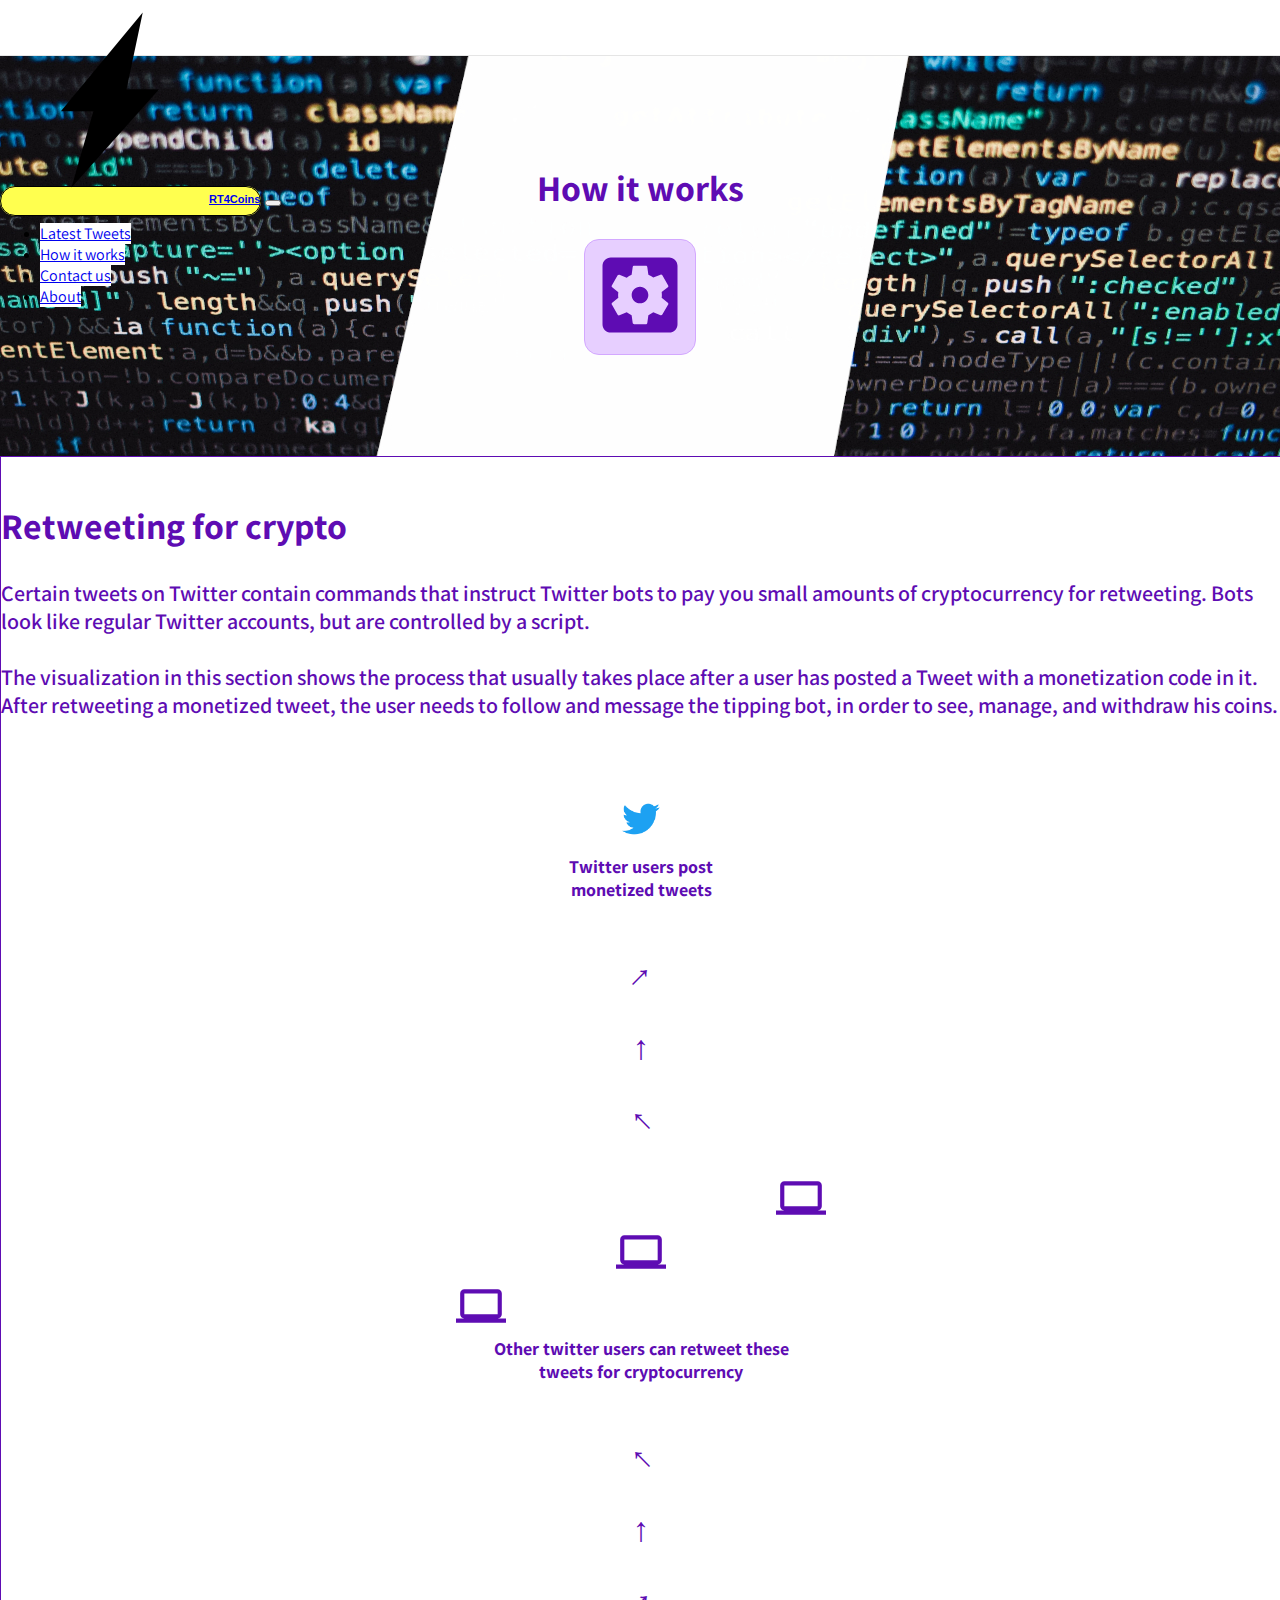
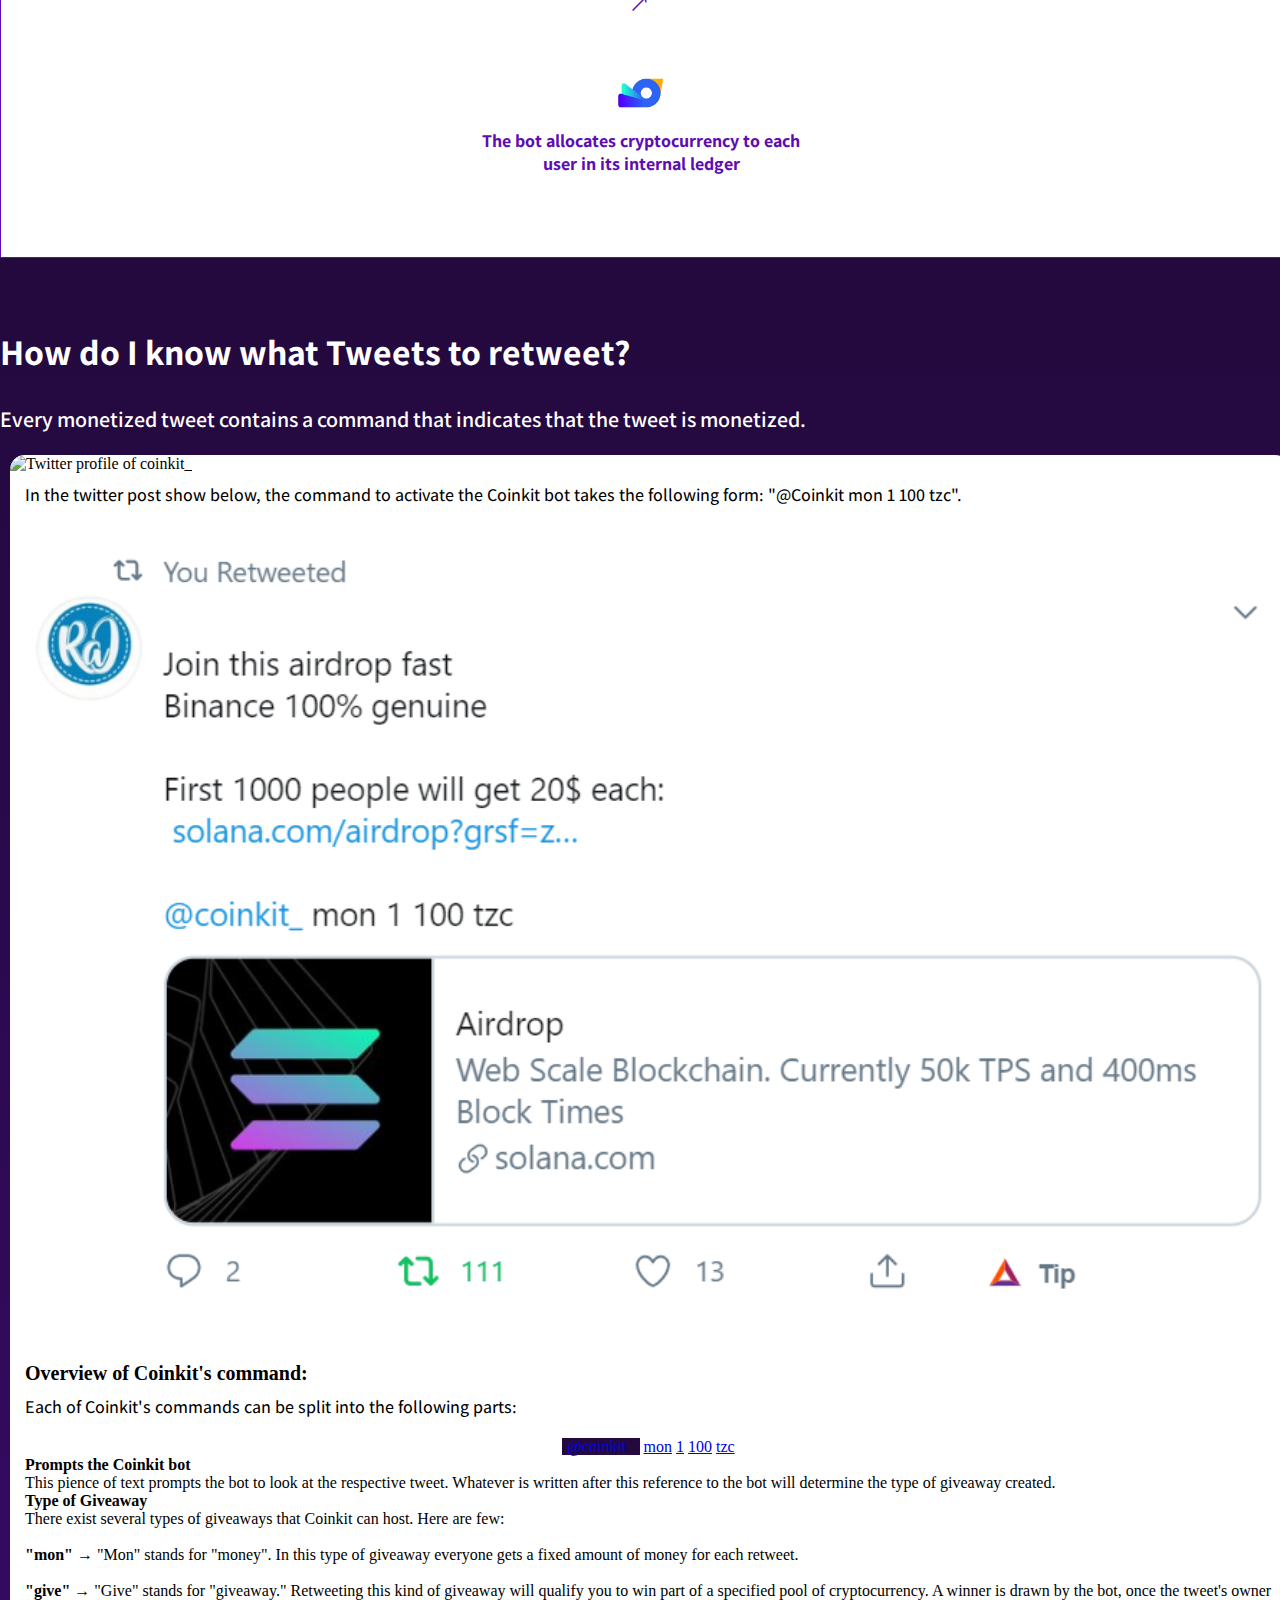
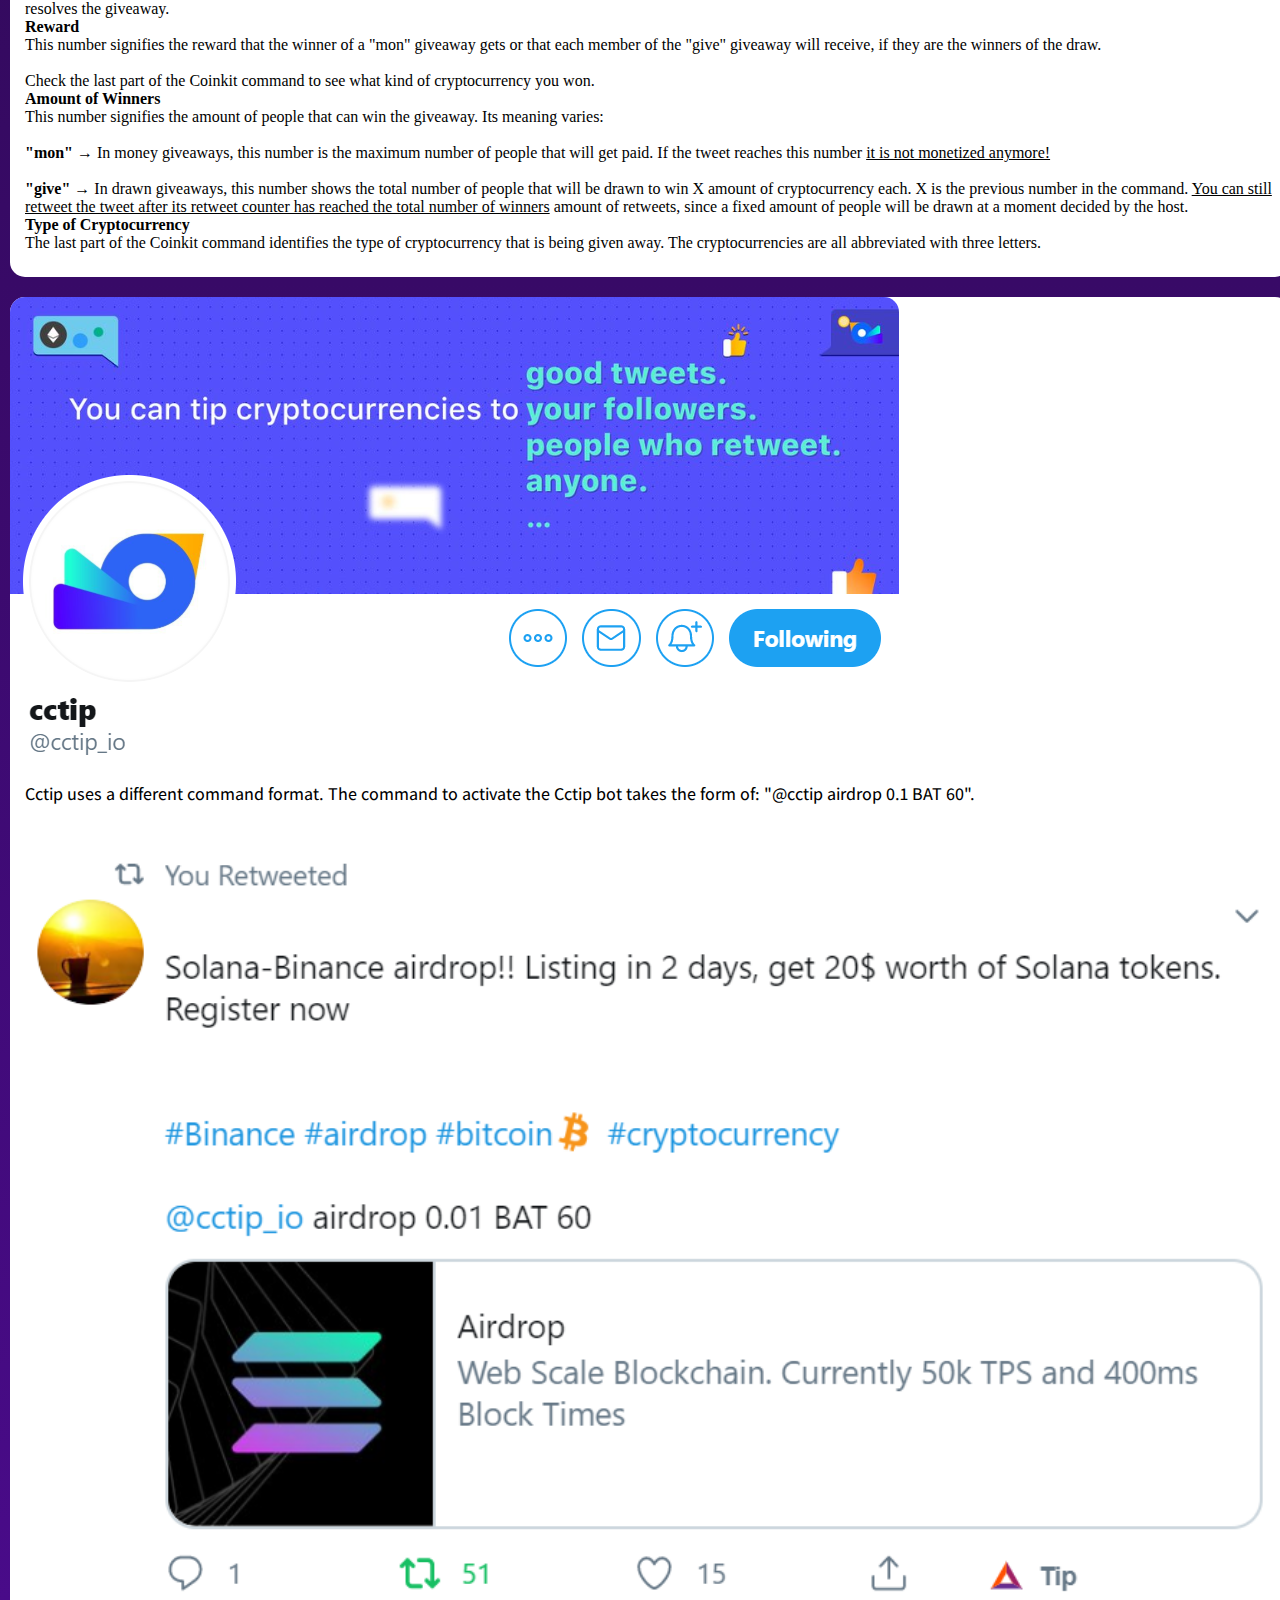
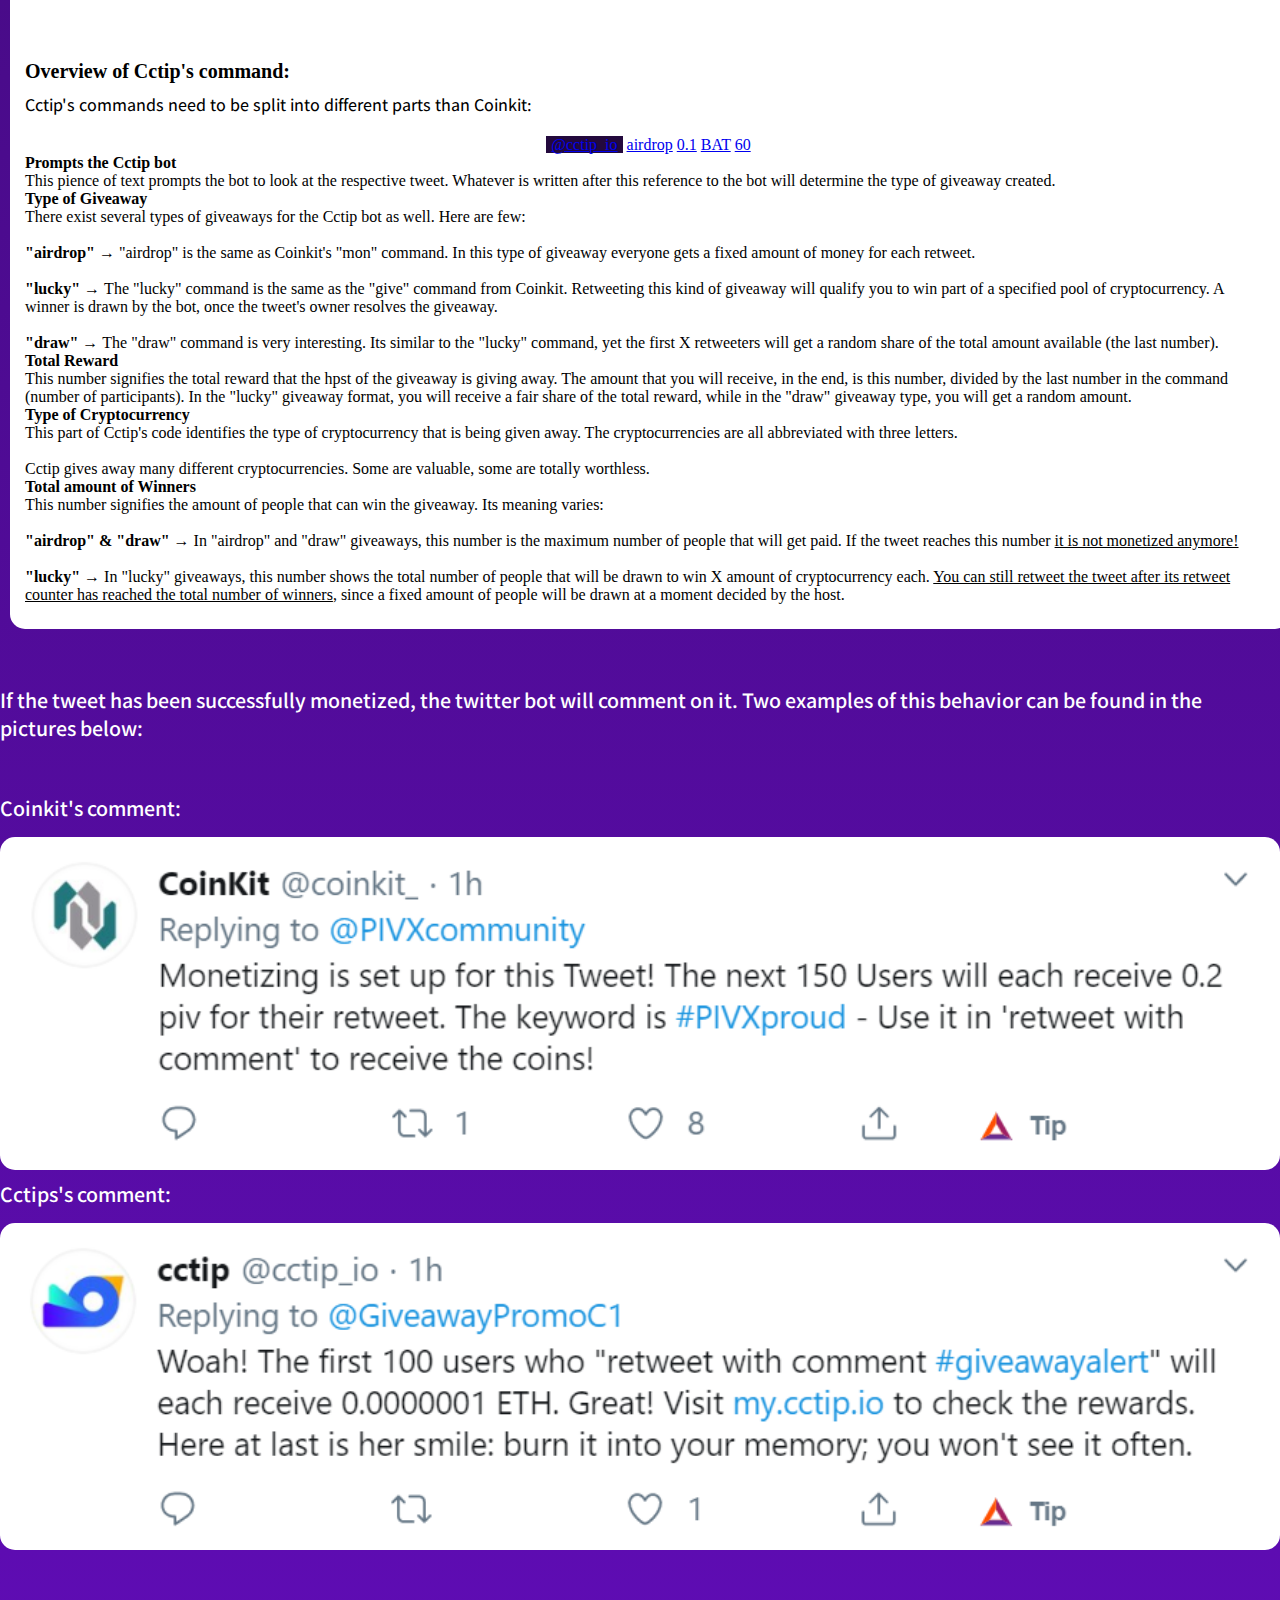
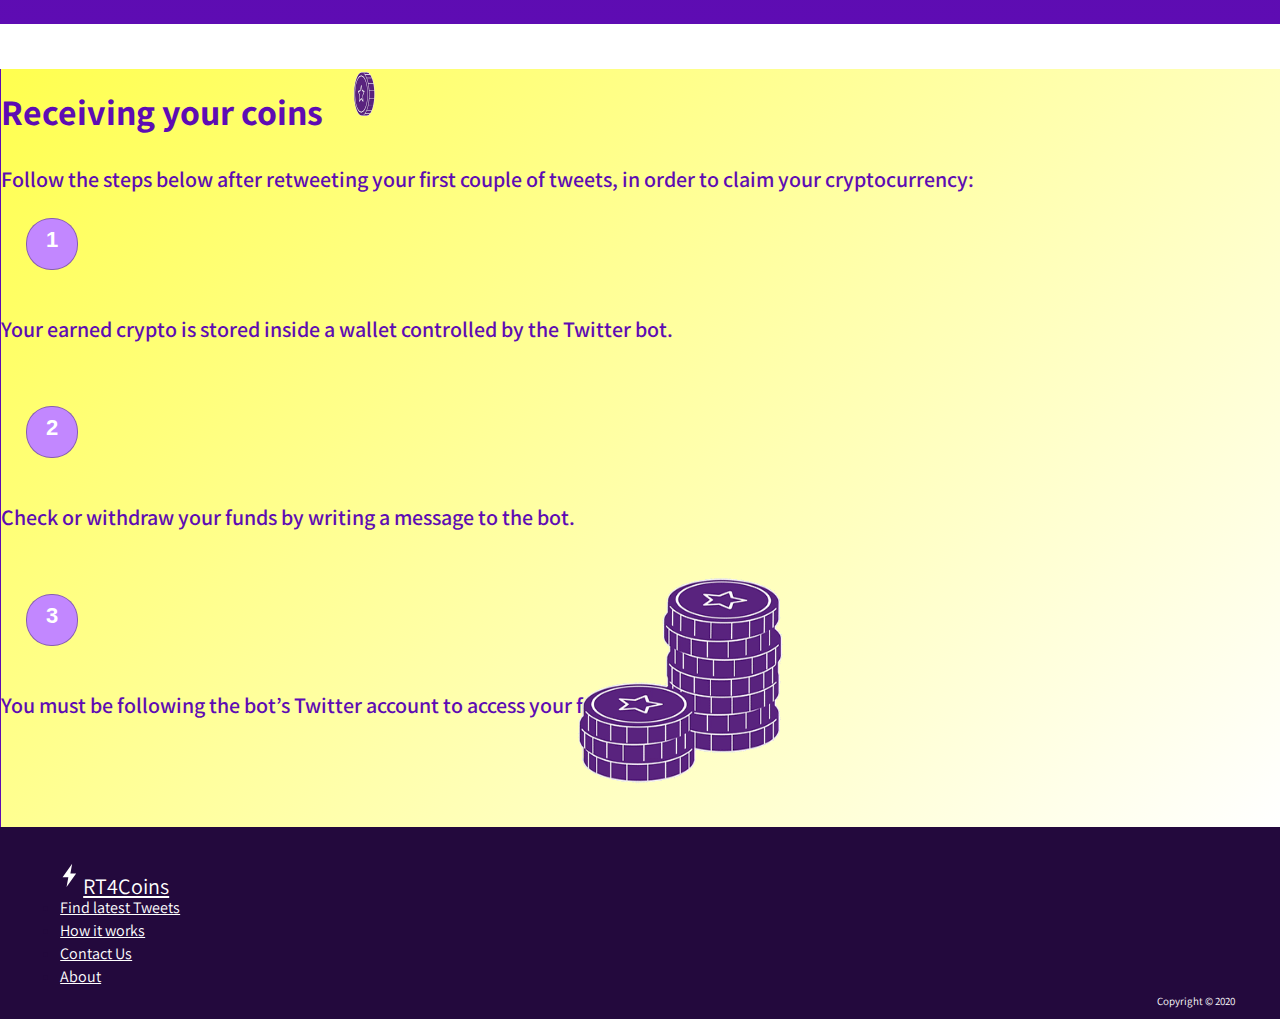
==== How-it-works.html @ 3fbd194a "initial commit" ====
<!doctype html>
<html lang="en">
    <head>

        <meta charset="utf-8">
        <meta name="viewport" content="width=device-width, initial-scale=1, shrink-to-fit=no">

        <!-- Bootstrap CSS -->
        <link rel="stylesheet" href="https://stackpath.bootstrapcdn.com/bootstrap/4.2.1/css/bootstrap.min.css" integrity="sha384-GJzZqFGwb1QTTN6wy59ffF1BuGJpLSa9DkKMp0DgiMDm4iYMj70gZWKYbI706tWS" crossorigin="anonymous">

        <!-- Custom Font called Assistant -->
        <link href="https://fonts.googleapis.com/css2?family=Assistant:wght@400;500;600;700&display=swap" rel="stylesheet">

        <!-- Own CSS sheet -->
        <link rel="stylesheet" type="text/css" href="style.css">
        
        <title>RT4Coins - How it works</title>

    </head>

    <body>
        <!-- Naviagation Bar -->
        <nav class="navbar navbar-expand-sm sticky-top navbar-light">
            <a href="index.html" class="navbar-brand"><img id="navbarImage" src="Images/Lightning bolt.png">RT4Coins</a>
            
            <button class="navbar-toggler" data-toggle="collapse" data-target="#navbarMenu">
                <span class="navbar-toggler-icon"></span>
            </button>
            <div class="collapse navbar-collapse" id="navbarMenu">
                <ul class="navbar-nav ">
                    <li class="nav-item">
                        <a href="index.html#botsJumbotron" class="nav-link">Latest Tweets</a>
                    </li>
                    <li class="nav-item">
                        <a href="How-it-works.html" class="nav-link">How it works</a>
                    </li>
                    <li class="nav-item">
                        <a href="Contact-us.html" class="nav-link">Contact us</a>
                    </li>
                    <li class="nav-item">
                        <a href="About.html" class="nav-link">About</a>
                    </li>
                </ul>
            </div>
        </nav>

        <!-- Intro Div with Free Crypto Graphic -->
        <div class="RT4-page">
            <div id="RT4-how-intro" class="container">
                
                <div class="row justify-content-center RT4-row">
                    <div id="blankDiv" class="col-12 RT4-intro-col">
                        &nbsp;
                    </div>
                    
                    <div id="pageTitleDiv" class="col-12 RT4-intro-col">
                        <h2 id="homepageTitle" class="RT4-headings">How it works</h1>

                    </div>

                    <!-- Gear Graphic -->

                    <div id="gearCol" class="col-sm-4 col-md-4 col-lg-4 col-xl-4 RT4-intro-col">
                        <div id="gearDiv" class="cryptoDisplay1">
                            <svg xmlns="http://www.w3.org/2000/svg" id="gearSVG" height="24" viewBox="0 0 24 24" width="24"><path d="M0 0h24v24H0z" fill="none"/><path d="M12 10c-1.1 0-2 .9-2 2s.9 2 2 2 2-.9 2-2-.9-2-2-2zm7-7H5c-1.11 0-2 .9-2 2v14c0 1.1.89 2 2 2h14c1.11 0 2-.9 2-2V5c0-1.1-.89-2-2-2zm-1.75 9c0 .23-.02.46-.05.68l1.48 1.16c.13.11.17.3.08.45l-1.4 2.42c-.09.15-.27.21-.43.15l-1.74-.7c-.36.28-.76.51-1.18.69l-.26 1.85c-.03.17-.18.3-.35.3h-2.8c-.17 0-.32-.13-.35-.29l-.26-1.85c-.43-.18-.82-.41-1.18-.69l-1.74.7c-.16.06-.34 0-.43-.15l-1.4-2.42c-.09-.15-.05-.34.08-.45l1.48-1.16c-.03-.23-.05-.46-.05-.69 0-.23.02-.46.05-.68l-1.48-1.16c-.13-.11-.17-.3-.08-.45l1.4-2.42c.09-.15.27-.21.43-.15l1.74.7c.36-.28.76-.51 1.18-.69l.26-1.85c.03-.17.18-.3.35-.3h2.8c.17 0 .32.13.35.29l.26 1.85c.43.18.82.41 1.18.69l1.74-.7c.16-.06.34 0 .43.15l1.4 2.42c.09.15.05.34-.08.45l-1.48 1.16c.03.23.05.46.05.69z"/></svg>
                        </div>
                    </div>                   
                </div>
            </div>

            <!-- Start of How it Works section -->
            <div id="RT4-HowDiagram" class="container-fluid">
                <div class="row justify-content-center">
                    <div class="col-12 col-sm-10 col-lg-5 howVisualizationCol">
                        <div class="row justify-content-center">
                            <div class=" col-12 col-sm-12 col-md-12 col-lg-12 textHeaderSpacing">
                                <h2 class="RT4-headings RT4-sectionHeadings" >Retweeting for crypto</h2>
                                <p class="RT4-paragraphs">Certain tweets on Twitter contain commands that instruct Twitter bots to pay you small amounts of cryptocurrency for retweeting. Bots look like regular Twitter accounts, but are controlled by a script.<br><br>The visualization in this section shows the process that usually takes place after a user has posted a Tweet with a monetization code in it. After retweeting a monetized tweet, the user needs to follow and message the tipping bot, in order to see, manage, and withdraw his coins. </p>
                            </div>
                        </div>
                    </div>

                    <div class="col-12 col-sm-10 col-lg-5 howVisualizationCol">
                        <div class="row justify-content-center">
                            <div id="blankFullCol" class="col-12">
                                &nbsp;
                            </div>
                        </div>
        
                        <!-- Twitter icon & Text -->
                        <div class="row justify-content-center">
                            <div class="col-3 col-sm-2 botCardActionDivs">
                                <img src="Images/Twitter-Logos/Twitter Logos/Twitter Logos/Twitter_Logo_Blue/Twitter_Logo_Blue.png" alt="twitter icon" class="howVisualizationImages">
                            </div>
                        </div>
        
                        <div class="row justify-content-center">
                            <div class="col-12 botCardActionDivs">
                                <p class="RT4-paragraphs botCardText howVisualizationText">Twitter users post<br>monetized tweets</p>
                            </div>
                        </div>
        
                        <div class="row justify-content-center">
                            <div id="blankHalfCol" class="col-12">
                                &nbsp;
                            </div>
                        </div>
        
                        <!-- Arrows #1 -->
                        <div class="row justify-content-center">
                            <div class="col-1 col-sm-2 col-md-1 botCardActionDivs removable">
                                <p id="howArrowUpLeft" class="howVisualizationArrows">&#8593;</p>
                            </div>
                            <div class="col-1 col-sm-2 col-md-1 botCardActionDivs">
                                <p class="howVisualizationArrows">&#8593;</p>
                            </div>
                            <div class="col-1 col-sm-2 col-md-1 botCardActionDivs removable">
                                <p id="howArrowUpRight" class="howVisualizationArrows">&#8593;</p>
                            </div>
                        </div>
        
                        
                        
                        <!-- Laptops & Text -->
                        <div class="row justify-content-center">
                            <div class="col-2 col-sm-3 col-md-2  botCardActionDivs removable">
                                <svg xmlns="http://www.w3.org/2000/svg" id="rightLaptop" class="howLaptops" height="24" viewBox="0 0 24 24" width="24"><path d="M0 0h24v24H0z" fill="none"/><path d="M20 18c1.1 0 1.99-.9 1.99-2L22 6c0-1.1-.9-2-2-2H4c-1.1 0-2 .9-2 2v10c0 1.1.9 2 2 2H0v2h24v-2h-4zM4 6h16v10H4V6z"/></svg>
                            </div>
                            <div class="col-2 col-sm-3 col-md-2  botCardActionDivs">
                                <svg xmlns="http://www.w3.org/2000/svg" class="howLaptops" height="24" viewBox="0 0 24 24" width="24"><path d="M0 0h24v24H0z" fill="none"/><path d="M20 18c1.1 0 1.99-.9 1.99-2L22 6c0-1.1-.9-2-2-2H4c-1.1 0-2 .9-2 2v10c0 1.1.9 2 2 2H0v2h24v-2h-4zM4 6h16v10H4V6z"/></svg>
                            </div>
                            <div class="col-2 col-sm-3 col-md-2  botCardActionDivs removable">
                                <svg xmlns="http://www.w3.org/2000/svg" id="leftLaptop" class="howLaptops" height="24" viewBox="0 0 24 24" width="24"><path d="M0 0h24v24H0z" fill="none"/><path d="M20 18c1.1 0 1.99-.9 1.99-2L22 6c0-1.1-.9-2-2-2H4c-1.1 0-2 .9-2 2v10c0 1.1.9 2 2 2H0v2h24v-2h-4zM4 6h16v10H4V6z"/></svg>
                            </div>
                        </div>
        
                        <div class="row justify-content-center">
                            <div class="col-12 botCardActionDivs">
                                <p class="RT4-paragraphs botCardText howVisualizationText">Other twitter users can retweet these<br>tweets for cryptocurrency</p>
                            </div>
                        </div>
        
                        <div class="row justify-content-center">
                            <div id="blankHalfCol" class="col-12">
                                &nbsp;
                            </div>
                        </div>
        
                        <!-- Arrows #2 -->
                        <div class="row justify-content-center">
                            <div class="col-1 col-sm-2 col-md-1 botCardActionDivs removable">
                                <p id="howArrowUpRight" class="howVisualizationArrows">&#8593;</p>
                            </div>
                            <div class="col-1 col-sm-2 col-md-1 botCardActionDivs">
                                <p class="howVisualizationArrows">&#8593;</p>
                            </div>
                            <div class="col-1 col-sm-2 col-md-1 botCardActionDivs removable">
                                <p id="howArrowUpLeft" class="howVisualizationArrows">&#8593;</p>
                            </div>
                        </div>
        
                        <!-- CCtip logo -->
                        <div class="row justify-content-center">
                            <div class="col-3 col-sm-2 botCardActionDivs">
                                <img src="Images/Cctip.png" alt="twitter icon" class="howVisualizationImages">
                            </div>
                        </div>
        
                        <div class="row justify-content-center">
                            <div class="col-12 botCardActionDivs">
                                <p class="RT4-paragraphs botCardText howVisualizationText">The bot allocates cryptocurrency to each<br>user in its internal ledger</p>
                            </div>
                        </div>
                    
                        <div class="row justify-content-center">
                            <div id="blankFullCol" class="col-12">
                                &nbsp;
                            </div>
                            <div id="blankFullCol" class="col-12">
                                &nbsp;
                            </div>
                        </div>
                    </div>
                </div>
            </div>

            <div id="RT4-botCodes" class="container-fluid">
                <div class="row justify-content-center">
                    <div class="col-sm-10 col-md-10 col-md-10 col-lg-10 textHeaderSpacing">
                        <h2 id="botCodesTitle" class="RT4-headings RT4-sectionHeadings whiteText" >How do I know what Tweets to retweet?</h2>
                        <p class="RT4-paragraphs whiteText">Every monetized tweet contains a command that indicates that the tweet is monetized.</p>
                    </div>
                </div>

                <div class="row justify-content-center botCodesRow">
                    <div class="col-12 col-sm-10 col-lg-5 card formulaContainer">
                        <img src="Images/Coinkit twitter.PNG" class="card-img-top formulaImage" alt="Twitter profile of coinkit_">
                        <p class="RT4-paragraphs formulaText">In the twitter post show below, the command to activate the Coinkit bot takes the following form: "@Coinkit mon 1 100 tzc".</p>
                        
                        <div class="row justify-content-center">
                            <div class="col-12 col-sm-10 formulaExamplePicture">
                                <img class="botExampleTweet" title="Example of a monetized tweet" src="Images/Coinkit tweet example.PNG" alt="Example of a monetized tweet">
                            </div>                        
                        </div>

                        <h2 class="formulaTitle">Overview of Coinkit's command:</h2>
                        <p class="RT4-paragraphs formulaText">Each of Coinkit's commands can be split into the following parts:</p>
                        <div class="formulaRows row">
                            <div class="col-4 formulaCols">
                                <div class="list-group" id="list-tab" role="tablist">
                                    <a class="list-group-item list-group-item-action active" id="list-coinkit-title" data-toggle="list" href="#list-coinkit" role="tab" aria-controls="Coinkit">@coinkit_</a>
                                    <a class="list-group-item list-group-item-action" id="list-coinkit-type-title" data-toggle="list" href="#list-coinkit-type" role="tab" aria-controls="giveaway type">mon</a>
                                    <a class="list-group-item list-group-item-action" id="list-coinkit-reward-title" data-toggle="list" href="#list-coinkit-reward" role="tab" aria-controls="reward">1</a>
                                    <a class="list-group-item list-group-item-action" id="list-coinkit-total-title" data-toggle="list" href="#list-coinkit-total" role="tab" aria-controls="total reward">100</a>
                                    <a class="list-group-item list-group-item-action" id="list-settings-cryptocurrency-title" data-toggle="list" href="#list-coinkit-cryptocurrency" role="tab" aria-controls="cryptocurrency">tzc</a>
                                </div>
                            </div>
                            <div class="col-8">
                                <div class="tab-content" id="nav-tabContent">
                                    <div class="tab-pane fade show active" id="list-coinkit" role="tabpanel" aria-labelledby="list-coinkit-list"><strong>Prompts the Coinkit bot</strong><br> This pience of text prompts the bot to look at the respective tweet. Whatever is written after this reference to the bot will determine the type of giveaway created.</div>
                                    <div class="tab-pane fade" id="list-coinkit-type" role="tabpanel" aria-labelledby="list-type-list"><strong>Type of Giveaway</strong><br>There exist several types of giveaways that Coinkit can host. Here are few:<br><br><strong>"mon" &rarr;</strong>&nbsp;"Mon" stands for "money". In this type of giveaway everyone gets a fixed amount of money for each retweet.<br><br><strong>"give" &rarr;</strong>&nbsp;"Give" stands for "giveaway." Retweeting this kind of giveaway will qualify you to win part of a specified pool of cryptocurrency. A winner is drawn by the bot, once the tweet's owner resolves the giveaway. </div>
                                    <div class="tab-pane fade" id="list-coinkit-reward" role="tabpanel" aria-labelledby="list-reward-list"><strong>Reward</strong><br>This number signifies the reward that the winner of a "mon" giveaway gets or that each member of the "give" giveaway will receive, if they are the winners of the draw.<br><br>Check the last part of the Coinkit command to see what kind of cryptocurrency you won.</div>
                                    <div class="tab-pane fade" id="list-coinkit-total" role="tabpanel" aria-labelledby="list-total-list"><strong>Amount of Winners</strong><br>This number signifies the amount of people that can win the giveaway. Its meaning varies:<br><br><strong>"mon" &rarr;</strong>&nbsp;In money giveaways, this number is the maximum number of people that will get paid. If the tweet reaches this number <u>it is not monetized anymore!</u><br><br><strong>"give" &rarr;</strong>&nbsp;In drawn giveaways, this number shows the total number of people that will be drawn to win X amount of cryptocurrency each. X is the previous number in the command. <u>You can still retweet the tweet after its retweet counter has reached the total number of winners</u> amount of retweets, since a fixed amount of people will be drawn at a moment decided by the host.</div>
                                    <div class="tab-pane fade" id="list-coinkit-cryptocurrency" role="tabpanel" aria-labelledby="list-cryptocurrency-list"><strong>Type of Cryptocurrency</strong><br>The last part of the Coinkit command identifies the type of cryptocurrency that is being given away. The cryptocurrencies are all abbreviated with three letters.</div>
                                 </div>
                            </div>
                        </div>
                
                    </div>


                    <div class="col-12 col-sm-10 col-lg-5 card formulaContainer">
                        <img src="Images/cctip twitter.PNG" class="card-img-top formulaImage" alt="Twitter profile of coinkit_">
                        <p class="RT4-paragraphs formulaText">Cctip uses a different command format. The command to activate the Cctip bot takes the form of: "@cctip airdrop 0.1 BAT 60".</p>
                        <div class="row justify-content-center">
                            <div class="col-12 col-sm-10 formulaExamplePicture">
                                <img class="botExampleTweet" title="Example of a monetized tweet" src="Images/cctip tweet example.PNG" alt="Example of a monetized tweet">
                            </div>                        
                        </div>

                        <h2 class="formulaTitle">Overview of Cctip's command:</h2>
                        <p class="RT4-paragraphs formulaText">Cctip's commands need to be split into different parts than Coinkit:</p>
                        <div class="formulaRows row">
                            <div class="col-4 formulaCols">
                                <div class="list-group" id="list-tab" role="tablist">
                                    <a class="list-group-item list-group-item-action active" id="list-cctip-title" data-toggle="list" href="#list-cctip" role="tab" aria-controls="Cctip">@cctip_io</a>
                                    <a class="list-group-item list-group-item-action" id="list-cctip-type-title" data-toggle="list" href="#list-cctip-type" role="tab" aria-controls="giveaway type">airdrop</a>
                                    <a class="list-group-item list-group-item-action" id="list-cctip-reward-title" data-toggle="list" href="#list-cctip-reward" role="tab" aria-controls="reward">0.1</a>
                                    <a class="list-group-item list-group-item-action" id="list-cctip-cryptocurrency-title" data-toggle="list" href="#list-cctip-cryptocurrency" role="tab" aria-controls="cryptocurrency">BAT</a>
                                    <a class="list-group-item list-group-item-action" id="list-cctip-total-title" data-toggle="list" href="#list-cctip-total" role="tab" aria-controls="total reward">60</a>
                                </div>
                            </div>
                            <div class="col-8">
                                <div class="tab-content" id="nav-tabContent">
                                    <div class="tab-pane fade show active" id="list-cctip" role="tabpanel" aria-labelledby="list-cctip-list"><strong>Prompts the Cctip bot</strong><br> This pience of text prompts the bot to look at the respective tweet. Whatever is written after this reference to the bot will determine the type of giveaway created.</div>
                                    <div class="tab-pane fade" id="list-cctip-type" role="tabpanel" aria-labelledby="list-type-list"><strong>Type of Giveaway</strong><br>There exist several types of giveaways for the Cctip bot as well. Here are few:<br><br><strong>"airdrop" &rarr;</strong>&nbsp;"airdrop" is the same as Coinkit's "mon" command. In this type of giveaway everyone gets a fixed amount of money for each retweet.<br><br><strong>"lucky" &rarr;</strong>&nbsp;The "lucky" command is the same as the "give" command from Coinkit. Retweeting this kind of giveaway will qualify you to win part of a specified pool of cryptocurrency. A winner is drawn by the bot, once the tweet's owner resolves the giveaway.<br><br><strong>"draw" &rarr;</strong>&nbsp;The "draw" command is very interesting. Its similar to the "lucky" command, yet the first X retweeters will get a random share of the total amount available (the last number).</div>
                                    <div class="tab-pane fade" id="list-cctip-reward" role="tabpanel" aria-labelledby="list-reward-list"><strong>Total Reward</strong><br>This number signifies the total reward that the hpst of the giveaway is giving away. The amount that you will receive, in the end, is this number, divided by the last number in the command (number of participants). In the "lucky" giveaway format, you will receive a fair share of the total reward, while in the "draw" giveaway type, you will get a random amount.</div>
                                    <div class="tab-pane fade" id="list-cctip-cryptocurrency" role="tabpanel" aria-labelledby="list-cryptocurrency-list"><strong>Type of Cryptocurrency</strong><br>This part of Cctip's code identifies the type of cryptocurrency that is being given away. The cryptocurrencies are all abbreviated with three letters. <br><br>Cctip gives away many different cryptocurrencies. Some are valuable, some are totally worthless.</div>
                                    <div class="tab-pane fade" id="list-cctip-total" role="tabpanel" aria-labelledby="list-total-list"><strong>Total amount of Winners</strong><br>This number signifies the amount of people that can win the giveaway. Its meaning varies:<br><br><strong>"airdrop" & "draw" &rarr;</strong>&nbsp;In "airdrop" and "draw" giveaways, this number is the maximum number of people that will get paid. If the tweet reaches this number <u>it is not monetized anymore!</u><br><br><strong>"lucky" &rarr;</strong>&nbsp;In "lucky" giveaways, this number shows the total number of people that will be drawn to win X amount of cryptocurrency each. <u>You can still retweet the tweet after its retweet counter has reached the total number of winners</u>, since a fixed amount of people will be drawn at a moment decided by the host.</div>
                                 </div>
                            </div>
                        </div>
                    </div>
                </div>
                
                <div class="row justify-content-center">
                    <div id="blankHalfCol" class="col-12">
                        &nbsp;
                    </div>
                </div>

                <div class="row justify-content-center">
                    <div class="col-12 col-sm-10 col-md-10 textHeaderSpacing">
                        <p id="botExampleCommentDescription" class="RT4-paragraphs whiteText">If the tweet has been successfully monetized, the twitter bot will comment on it. Two examples of this behavior can be found in the pictures below:</p>
                    </div>
                </div>

                <div class="row justify-content-center">
                    <div id="blankHalfCol" class="col-12">
                        &nbsp;
                    </div>
                </div>

                <div class="row justify-content-center">
                    <div class="col-12 col-sm-10 col-lg-5 card botCodesConfirmCards">
                        <p class="RT4-paragraphs whiteText botExampleCommentTitle">Coinkit's comment:</p>
                        <div class="botCodeConfirmImages">
                            <img src="Images/Coinkit comment.PNG" class="card-img-top botExampleComment" alt="Twitter profile of coinkit_">
                        </div>
                    </div>
                    
                    <div class="col-12 col-sm-10 col-lg-5 card botCodesConfirmCards">
                        <p class="RT4-paragraphs whiteText botExampleCommentTitle">Cctips's comment:</p>
                        <div class="botCodeConfirmImages">
                            <img src="Images/cctip comment.PNG" class="card-img-top botExampleComment" alt="Twitter profile of coinkit_">
                        </div>
                    </div>
                </div>      
            </div>


            <div id="RT4-receivingCoins" class="container-fluid">
                <div class="row justify-content-center">
                    <div class="col-12 col-sm-10 textHeaderSpacing">
                        <h2 class="RT4-headings RT4-sectionHeadings" >Receiving your coins 
                            <span class="botCardActionDivs">
                            <img id="spinningCrypto" class="removable" title="Spinning cryptocurrency" src="Images/coinspining looped 75percent slowed cropped.gif" alt="spinning purple coin">
                        </span></h2>
                        
                    </div>
                    
                    <div class="col-12 col-sm-10 col-md-10 col-md-10 col-lg-10 offset-sm-1 textHeaderSpacing">
                        <p class="RT4-paragraphs">Follow the steps below after retweeting your first couple of tweets, in order to claim your cryptocurrency:</p>
                    </div>
                    
                </div>
                

                <div class="row justify-content-center howReceiveCoinsBox">
                    <div class="col-1 col-sm-1 col-md-1 RT4-paragraphs howReceiveCoinsTextContainer">
                        <div class="howReceiveCoinsCircles">
                            <p class="howToCirclesText">1</p>
                        </div>
                    </div>
                    <div class="col-8 col-sm-8 col-md-6 col-lg-6 col-xl-5 RT4-paragraphs howReceiveCoinsTextContainer">
                        <p class="howReceiveCoinsText">Your earned crypto is stored inside a wallet controlled by the Twitter bot.</p>
                    </div>
                    <div class="col-1 col-sm-1 col-md-3 col-lg-3 col-xl-4 howReceiveCoinsTextContainer">
                        &nbsp;
                    </div>
                </div>
                <div class="row justify-content-center howReceiveCoinsBox">
                    <div class="col-1 col-sm-1 col-md-1 RT4-paragraphs howReceiveCoinsTextContainer">
                        <div class="howReceiveCoinsCircles">
                            <p class="howToCirclesText">2</p>
                        </div>
                    </div>
                    <div class="col-8 col-sm-8 col-md-6 col-lg-6 col-xl-5 RT4-paragraphs howReceiveCoinsTextContainer">
                        <p class="howReceiveCoinsText">Check or withdraw your funds by writing a message to the bot.</p>
                    </div>
                    <div class="col-1 col-sm-1 col-md-3 col-lg-3 col-xl-4 howReceiveCoinsTextContainer">
                        &nbsp;
                    </div>
                </div>
                <div class="row justify-content-center howReceiveCoinsBox">
                    <div class="col-1 col-sm-1 col-md-1 RT4-paragraphs howReceiveCoinsTextContainer botCardActionDivs">
                        <div class="howReceiveCoinsCircles">
                            <p class="howToCirclesText">3</p>
                        </div>
                    </div>
                    <div class="col-8 col-sm-8 col-md-6 col-lg-6 col-xl-5 RT4-paragraphs howReceiveCoinsTextContainer">
                        <p class="howReceiveCoinsText">You must be following the bot’s Twitter account to access your funds.</p>
                    </div>
                    <div class="col-1 col-sm-1 col-md-3 col-lg-3 col-xl-4 howReceiveCoinsTextContainer">
                        &nbsp;
                    </div>
                </div>
                <div id="coinRow" class="row justify-content-center howReceiveCoinsBox">
                    <div class="col-9 col-sm-8 col-md-8 col-lg-7 col-xl-7 howReceiveCoinsTextContainer">
                        &nbsp;
                    </div>
                    <div class="col-3 col-sm-4 col-md-4 col-lg-5 col-xl-5 howReceiveCoinsTextContainer botCardActionDivs">
                        <img id="cryptoStack" title="Stack of Cryptocurrency" src="Images/purple coin stack cropped.gif" alt="stack of cryptocurrency">
                    </div>
                </div>

                <div class="row justify-content-center">
                    <div id="blankFullCol" class="col-12">
                        &nbsp;
                    </div>
                </div>
            </div>


            <footer class="container-fluid">
                <div id="footerFirstRow" class="row footerRow">
                    <div id="footerBrandCol" class="col-6 col-sm-5 col-md-4 col-lg-3 col-xl-2 footerCol">            
                        <p id="footerBrandText" class="footerText"><svg id="footerBrandImage"  xmlns="http://www.w3.org/2000/svg" xmlns:xlink="http://www.w3.org/1999/xlink" version="1.1" x="0px" y="0px" viewBox="0 0 400 500" style="enable-background:new 0 0 512 512;" xml:space="preserve"><path d="M302.7,64L143,288h95.8l-29.5,160L369,224h-95.8L302.7,64L302.7,64z"/></svg><a href="index.html" class="footerLink whiteText">RT4Coins</a></p>
                    </div>    
                </div>
                <div class="row footerRow">
                    <div class="col-8 col-sm-5 col-md-4 col-lg-3 col-xl-2 footerCol">
                        <li class="footerText"><a href="index.html#botsJumbotron" class="footerLink whiteText">Find latest Tweets</a></li>
                    </div>
                </div>
                <div class="row footerRow">
                    <div class="col-6 col-sm-5 col-md-4 col-lg-3 col-xl-2 footerCol">
                        <li class="footerText"><a href="How-it-works.html" class="footerLink whiteText">How it works</a></li>
                    </div>
                </div>
                <div class="row footerRow">
                    <div class="col-6 col-sm-5 col-md-4 col-lg-3 col-xl-2 footerCol">
                        <li class="footerText"><a href="Contact-us.html" class="footerLink whiteText">Contact Us</a></li>
                    </div>
                </div>
                <div class="row footerRow justify-content-between">
                    <div class="col-5 col-sm-4 col-md-4 col-lg-3 col-xl-2 footerCol">
                        <li class="footerText"><a href="About.html" class="footerLink whiteText">About</a></li>
                    </div>
                    <div id="copyrightDiv" class="col-5 col-sm-4 offset-1 offset-sm-3">
                        <p id="copyright" class="footerText">Copyright © 2020</p> 
                    </div>
                </div>
            </footer>
            

        </div>

        

        

        <!-- Bootstrap Javascript (JQuery, Popper, custom JS) -->
        <script src="https://code.jquery.com/jquery-3.4.1.slim.min.js" integrity="sha384-J6qa4849blE2+poT4WnyKhv5vZF5SrPo0iEjwBvKU7imGFAV0wwj1yYfoRSJoZ+n" crossorigin="anonymous"></script>
        <script src="https://cdn.jsdelivr.net/npm/popper.js@1.16.0/dist/umd/popper.min.js" integrity="sha384-Q6E9RHvbIyZFJoft+2mJbHaEWldlvI9IOYy5n3zV9zzTtmI3UksdQRVvoxMfooAo" crossorigin="anonymous"></script>
        <script src="https://stackpath.bootstrapcdn.com/bootstrap/4.4.1/js/bootstrap.min.js" integrity="sha384-wfSDF2E50Y2D1uUdj0O3uMBJnjuUD4Ih7YwaYd1iqfktj0Uod8GCExl3Og8ifwB6" crossorigin="anonymous"></script>

        <!-- Javascript -->
        <script src="script.js"></script>
    </body>

</html>
---- style.css ----
/* -----------------------  HTML Standard tag styling  -----------------------  */


body {
    background-color: white;
    border: 0px;
    width: 100%;
    margin: 0px;
    padding: 0px;
    font: Assistant, sans-serif;
}

footer {
    background-color: #23093d;
    color: #ffffff;
    align-items: left;
    padding: 25px 0px 30px 0px;
    align-items: center;
    border: none;
}


/* -----------------------  Overriding the Bootstrap classes -----------------------  */

.navbar {
    background-color: white;
    border-bottom: 0.5px solid rgba(0, 0, 0, 0.10);
    box-shadow: 0px 0px 20px rgba(0, 0, 0, 0.30);
    height: 54.5px;
}

.navbar-brand {
    padding-left: 8px;
    padding-top: 6.4px;
    padding-bottom: 10px;
    background-color: #ffff4f;
    width:90px;
    border-radius: 36px;
    height: 30px;
    font-size: 18px;
    font-family: sans-serif;
    font-style: normal;
    font-weight: bold;
    font-size: 11px;
    line-height: 13px;
    border: 0.6px solid black;
    transition-property: color border;
    transition-duration: 0.4s;
}

.navbar-brand:hover {
    box-shadow: 0px 0px 5px black;
}

.navbar-light .navbar-toggler:hover {
    background-color: #ffff4f;
}

.button:focus {
    outline: 0;
}

.nav-item {
    padding: 0px 20px 0px 20px;
    background-color: white;
}

.nav-link {
    transition-property: color padding;
    transition-duration: 0.5s;
    font-family: Assistant, sans-serif;
    font-weight: 400;
    background-color: white;
    width: auto;
}

.nav-link:hover {
    opacity: 100%;
    color: #5e0CB3 !important;
    padding-left: 10px;
}
.container {
    padding-right:0;
    padding-left:0;
    margin-right:0;
    margin-left:0;
    display: flex;
    justify-content: center;
    max-width: 100%;
    min-width: 100%;
 }

 .row {
    padding-right:0;
    padding-left:0;
    margin-right:auto;
    margin-left:auto;
 }

 .col {
    padding-right:0;
    padding-left:0;
    margin-right:auto;
    margin-left:auto;
 }

 .list-group-item-action.active {
     background-color: #23093d;
     outline: none;
     border: #23093d;
 }

/* -----------------------  Custom IDs ----------------------- */

/* Navbar related */

#navbarImage {
    width:auto;
    max-width: 20%;
    height: auto;
    padding-bottom: 3px;
}

/* Homepage Intro related */

#homepageTitle {
    text-align: center;
    margin-top: 8px;
    font-size: 36px;
}


#RT4-intro {
    
    width: 100%;
    height: 500px;
    border: 0px;
    margin: 0px;
    padding: 0px;
    overflow: hidden;
    background-color: none;
    background: url(Images/homepage\ Background\ 0-600px.jpg) no-repeat center;
    background-size: auto;
}

#bitcoinPNG {
    width: 60px;
    height: 60px;
}

#ethereumPNG {
    width: 30px;
    height: 48.85px;
}

#digibytePNG {
    width: 50px;
    height: 50px;
}

#trezarcoinPNG {
    width: 40px;
    height: 40px;
}

#dogecoinPNG {
    width: 40px;
    height: 40px;
}

#trezarcoinDiv {
    left:20px;
}
#digibyteDiv {
    left:10px;
}

#ethereumDiv {
    right: 10px;
}

#dogecoinDiv {
    right: 20px;
}

#pageTitleDiv {
    max-height:15%;
}

#blankDiv {
    height:25%;
}

/* Homepage How it works related */

#homepageTitleComponents {
    margin-right: 0px;
}

#RT4-HowItWorks {
    width: 100%;
    height: auto;
    border: 0px;
    margin: 0px;
    padding: 0px;
    border: 1px solid #5e0CB3;
}

#homepageHowGraphic {
    width: 100%;
    height: auto;
}

#howToBox1 {
    background: rgba(255, 255, 105, 0.1);
}

#howToBox2 {
    background: rgba(255, 255, 105, 0.4);
}

#howToBox3 {
    background: rgba(255, 255, 105, 0.7);
}

#howToBox4 {
    background: rgba(255, 255, 105, 1);
}

#invisibleHowToBox {
    border: none;
    padding: 0px;
    height: 80px;
    margin: 0px 0px 15px 0px;
}

#readMoreBox {
    border: none;
    margin: 0px 0px 15px 0px;
    text-align: right;
    height: 80px;
    padding: 0px;
    white-space: nowrap;
}


#readMoreBoxText {
    margin-top: 14px;
    margin-bottom: 14px;
    display: inline-block;
    vertical-align: middle;
    line-height: 30px;
    font-weight: 700;
}

#readMoreBoxLink {
    color: #5e0CB3;
}

#readMoreBoxLink:hover{
    color: #5e0CB3;
    border: none;
}

#readMoreImg {
    position: relative;
    float: right;
    width: 30px;
    height: 50px;
    margin-top: 17px;
    margin-bottom: 13px;
    fill: #5e0CB3;
    display: block;
    padding-left: 5px;
    transition-property: right;
    transition-duration: 0.3s;
    right: 0px;
}

#readMoreBox:hover #readMoreImg {
    right: -7px;
}

/* Dashboard Coinkit IDs */

#RT4-Dashboard{
    background: linear-gradient(
        70deg,
        #23093d 45%, #5e0CB3
    );
    padding: 40px 0px 40px 0px;
}

#dashboardDiv {
    vertical-align: middle;
}

#trendSVG {
    height: 50px;
    width: 50px;
    fill: #ffffff;
    margin-right: 0px;
    margin-top:5px;
}

#coinkitLogo {
    height: 35px;
    width: 35px;
    border-radius: 30px;
    margin-bottom: 5px;

}

#dashboardHeading {
    font-size: 50px;
    text-align: center;
    margin: 0px 0px 0px 0px;
    vertical-align: middle;
}

#dashboardPlusSign {
    position: relative;
    top:-6px;
    height: 80px;
    margin: 0px 5px 0px 10px;
    font-size: 35px;
}

#dashboardText {
    text-align: center;
    line-height: 45px;
    margin: 0px;
}




/* Homepage Showcasing the Bots */

#RT4-Bots {
    background-color: #5e0CB3;
    width: auto;
    max-width: 100%;
    height: auto;
    border: 0px;
    margin: 0px;
    padding: 2% 5% 5% 5%;
}


#botsJumbotron {
    background-color: #ffffff;
    border-radius: 15px;
    height: auto;
    width: 100%;
    align-items: center;
    padding: 5px;
    margin-top: 30px;
}

#botsJumbotron:target div div div div div a .latestTweets {    
    fill: #C287FF;
}

#botsJumbotron:target div div .greyOut {
    fill: #acacac;
    -webkit-filter: grayscale(100%); /* Safari 6.0 - 9.0 */
    filter: grayscale(100%);
}

#botsJumbotron:target div div div div div a .greyOut {    
    fill: #acacac;
    -webkit-filter: grayscale(100%); /* Safari 6.0 - 9.0 */
    filter: grayscale(100%);
}

#botsJumbotron:target div div div div .greyOut {
    color: #acacac;
}

/* ------------- How it works page IDs -----------*/

/* How it works header image */

#RT4-how-intro {
    
    width: 100%;
    height: 500px;
    border: 0px;
    margin: 0px;
    padding: 0px;
    overflow: hidden;
    background-color: none;
    background: url(Images/Coinkit\ how\ Background\ 0-700px.jpg) no-repeat center;
    background-size: auto;
}

#gearCol{
    height: 60%;
}

#gearDiv { /* overwrites parts of .cryptoDisplay1 */
    width: 112px; 
    margin-top: 15px;
    padding:5px;
}

#gearSVG {
    width: 100px;
    height: 100px;
    fill: #5e0CB3;
}

#RT4-HowDiagram {
    width: 100%;
    height: auto;
    border: 0px;
    margin: 0px;
    padding: 0px;
    border: 1px solid #5e0CB3;
}

/* How it works visualization of process */
#blankFullCol {
    height: 40px;
}

#blankHalfCol {
    height: 20px;
}

#howArrowUpRight {
    transform: rotate(-45deg);
}

#howArrowUpLeft {
    transform: rotate(45deg);
}

/* How it works receiving coins */

#RT4-receivingCoins {
    background: linear-gradient(135deg, #ffff4f, white);
    border: 1px solid #5E0CB3;
    border-bottom: none;
    border-top: none;
    height: auto;
    width: 100%;
    margin: 0px;
    padding: 0px;
}


#spinningCryptoDiv {
    align-items: center;
    margin-bottom: 15px;
    margin-top: 42px;
    height: 50px;
    margin-right: 0px;
    margin-left: 0px;
}

#spinningCrypto {
    height: 50px;
    width: 50px;
    margin-left: 10px;
    margin-bottom: 6px;
}

#cryptoStack {
    height: 50px;
    width: 50px;
    position: relative;
    top:-40px;
}

#coinRow {
    height: 30px;
}

/* botCodes section IDs */

#RT4-botCodes {
    background: linear-gradient(
        to bottom,
        #23093d,
        #5e0CB3
    );
    border-top: none;
    height: auto;
    width: 100%;
    margin: 0px;
    padding: 2% 0% 5% 0%;
}

#list-coinkit-title {
    padding-right:5px;
    padding-left: 5px;
}

#list-cctip-title {
    padding-right:5px;
    padding-left: 5px;
}

#botCodesTitle {
    height: auto;
}

#botExampleCommentDescription {
    margin-right:0px;
}


/* ------------- Contact Us page IDs -----------*/

#RT4-contact-intro {
    width: 100%;
    height: 500px;
    border: 0px;
    margin: 0px;
    padding: 0px;
    overflow: hidden;
    background-color: none;
    background: url(Images/Coinkit\ contact\ Background\ 0-700px.jpg) no-repeat center;
    background-size: auto;
}

#mailSVG {
    width: 100px;
    height: 100px;
    fill: #5e0CB3;
}

#RT4-ContactForm {
    width: 100%;
    height: auto;
    border: 0px;
    margin: 0px;
    padding: 0px;
    border: 1px solid #5e0CB3;
}

#contactFormRow {
    margin: 40px 0px 60px 0px;
    padding: 0px 15px 0px 15px;
}

#contactFormCol {
    border: 1px solid rgba(93, 12, 179, 0.425); 

}

#inFormHeading {
    margin: 10px 0px 10px 0px;
}

#contactFormSubmit{
    background-color: #ffff4f;
    color: #5e0CB3;
    font-weight: bold;
    border: 1px solid rgba(0,0,0,.125);
    border-radius: 50px;
    width: auto;
    padding: 6px 30px 7px 30px;
    vertical-align: middle;
}

#contactFormCol:hover{
    box-shadow: 0px 0px 20px #5e0CB3;
}

/*-------------- About Us page -------------*/

#RT4-about-intro {
    width: 100%;
    height: 500px;
    border: 0px;
    margin: 0px;
    padding: 0px;
    overflow: hidden;
    background-color: none;
    background: url(Images/Coinkit\ about\ Background\ 0-700px.png) no-repeat center;
    background-size: auto;
}

#aboutDiv {    
    width: 112px; 
    margin-top: 15px;
    padding:5px;
}

#aboutImage {
    width: 100px;
    height: 100px;
    fill: #5e0CB3;
}

#ITUpictureFrame {
    padding: 0px;
    align-items: center;
}

#ITUpictureCaption {
    font-size: 12px;
    text-align: center;
}

#ITUpicture {
    margin-top: 10px;
    margin-bottom: 10px;
    width: 100%;
}

#headshot {
    width: 90px;
    height: 90px;
}

/* ------------ Footer IDs ------------*/


#footerBrandText {
    font-size: 22px;
}

#footerBrandImage {
    height: 30px;
    width: 30px;
    fill: white;
    margin-bottom: 4px;
    margin-right: 2px;
    position: relative;
    left: 0px;
    opacity: 100%;
    transition-property: left;
    transition-duration: 0.3s;
}

#footerBrandCol {
    padding-left: 0px;
}

#footerFirstRow {
    height: 32px;
    margin-bottom: 5px;
}

#copyright {
    font-size: 11px;
}

#copyrightDiv {
    padding-top:7px;
    text-align: right;
    align-items: flex-end;
}


 /* -----------------------  Custom Classes ----------------------- */

/* General Text Classes */

.RT4-headings {
    color:#5e0CB3;
    font-family: Assistant, sans-serif;
    font-style: normal;
    font-weight: 700;
    font-size: 30px;
    white-space: normal;
    margin-left: auto;
    margin-right: auto;
    height: auto;
}

.RT4-sectionHeadings {
    text-align: left;
    margin-bottom: 25px;
    font-family: Assistant, sans-serif;
    font-weight: 700;
    margin-top: 40px;
    margin-right: 10px;
    margin-left: 0px;
    height: auto;
}

.RT4-paragraphs {
    color:#5e0CB3;
    font-family: Assistant, sans-serif;
    font-style: normal;
    font-weight: 600;
    font-size: 22px;
    white-space: normal;
    margin-left: auto;
    margin-right: auto;
}

.whiteText {
    color: #ffffff;
}


/* Classes for the homepage */

/* Homepage - Intro */

.RT4-page {
    width: 100%;
    border: none;
    margin: 0px;
    padding: 0px;
}

.RT4-row {
    background-color: none;
    height: 100%;
    border: 0px;
    width: 100%;
    margin: 0px;
    padding: 0px;
}

.RT4-intro-col {
    border: 0px;
    width: auto;
    margin: 0px;
    padding: 0px;
    height: 60%;
    text-align: center;
    background-color: rgba(255, 255, 255, 0);
}

.cryptoDisplay1 {
    padding: 15px;
    width: 92px; /* width of the bitcoinPNG with BorderBox formatting */
    margin-top: 50px;
    display: block;
    margin-left:auto;
    margin-right: auto;
    background-color: #e7cfff;
    border: 1px solid #d3a8ff;
    box-sizing: border-box;
    border-radius: 15px;
}

.cryptoDisplay2 {
    padding: 15px;
    width: 82px; /* width of the PNG with BorderBox formatting */
    margin-top: 30px;
    display: block;
    margin-left:auto;
    margin-right: auto;
    background-color: #e7cfff;
    border: 1px solid #d3a8ff;
    box-sizing: border-box;
    border-radius: 15px;
}

.cryptoDisplay3 {
    padding: 15px;
    width: 72px; /* width of the PNG with BorderBox formatting */
    margin-top: 10px;
    display: block;
    margin-left:auto;
    margin-right: auto;
    background-color: #e7cfff;
    border: 1px solid #d3a8ff;
    box-sizing: border-box;
    border-radius: 15px;
}

/* Homepage - CoinKit Dashboard */

.dashboardParts {
    margin: 0px;
    padding: 0px;
    vertical-align: middle;
}

/* Homepage - How it works */

.howToBox {
    border: 1px solid rgba(0, 0, 0, 0.1);
    margin: 15px;
    text-align: center;
    height: 100px;
    overflow: hidden;
    font-weight: 700;
}

.howToBox:hover {
    box-shadow: 0px 0px 20px #5e0CB3;
}


.howToBoxText {
    margin-top: 19px;
    margin-bottom: 19px;
    display: inline-block;
    vertical-align: middle;
    text-align: left;
    line-height: 30px;
    white-space: nowrap;
}

.howToCircles {
    position: relative;
    float: left;
    height: 50px;
    width: 50px;
    margin: 25px 10px 25px 15px;
    background-color: #C287FF;
    border: 1px solid rgba(0, 0, 0, 0.3);
    border-radius: 25px;
    text-align: center;
}

.howToCirclesText {
    font-family: sans-serif;
    color: white;
    font-size: 20;
    margin: 8px;
    padding: 0px;
}

.howToBoxImgs {
    position: relative;
    float: right;
    max-width: 50px;
    max-height: 50px;
    margin: 25px 25px 25px 0px;
}

/* Homepage bots section classes */

.cardDivs {
    padding: 10px;
}

.botCards {
    width: 100%;
    height: auto;
}

.botBorderless {
    border-bottom: none;
    border-top: none;
}

.botCardImages {
    margin: 0px;
    height:50px;
    width:50px;
    fill: #1DA1F2;
    transition-property: padding fill;
    transition-duration: 0.5s;
    box-shadow: none;
}

.botCardImages:hover {
    padding-bottom: 6px;
}

.botCardText {
    white-space: nowrap;
    text-align: center;
    color: #5e0CB3;
    padding-left: 0px;
    transition-property: color;
    transition-duration: 0.5s !important; 
    font-size: 18px;
    font-weight: 700;
}

.botCardText:hover {
    color: #1DA1F2;
}

.botCardTextHeading {
    margin-bottom: 20px;
    white-space: wrap;
    text-align: center;
    color: #5e0CB3;
    padding: 0px;
    font-size: 18px;
    font-weight: 700;
}

.botCardActionDivs {
    padding: 0px;
    align-items: center;
    text-align: center;
}

.botCardIconRow {
    margin-top: 45px;
}

.botCardTextRow {
    margin-top: 2px;
}

.latestTweets {
    fill: #1DA1F2;
    transition-property: fill color ;
    transition-duration: 1.5s;
}

.greyOut {
    transition-property: fill color;
    transition-duration: 1.5s;
}

/* ----------------- How it works page -------------*/

/* How it works page classes */


.textHeaderSpacing {
    margin: 0px;
}

.howVisualizationCol {
    padding: 0px;
    margin: 0px;
}

.howVisualizationText {
    line-height: 23px;
    margin: 2px 0px 2px 0px;
    white-space: normal;
    
}

.howVisualizationArrows {
    font-size: 34px;
    color: #5e0CB3;
    font-weight: bold;
}

.howLaptops {
    width: 50px;
    height: 50px;
    fill: #5e0CB3;
}

.howVisualizationImages {
    margin-top: 8px;
    height:60px;
    width:60px;    
}

/* How to receive coins section classes  */

.howReceiveCoinsBox {
    margin-top: 0px;
    text-align: left;
    height: auto;
    overflow: normal;
    padding: 0px;
}

.howReceiveCoinsCircles {
    height: 50px;
    width: 50px;
    margin: 25px 0px 25px 0px;
    background-color: #C287FF;
    border: 1px solid rgba(0, 0, 0, 0.3);
    border-radius: 25px;
    text-align: center;
}

.howReceiveCoinsText {
    margin-top: 19px;
    margin-bottom: 19px;
    margin-left: 35px;
    display: inline-block;
    vertical-align: middle;
    text-align: left;
    line-height: 30px;
    white-space: normal;
}

.howReceiveCoinsTextContainer {
    padding: 0px;
    margin: 0px;
}

/* How to know when to retweet classes */

.botCodesRow {
    margin-left: 15px;
    margin-right: 15px;
}

.formulaContainer {
    border-color: white;
    border-width: 1px;
    background-color:white;
    height: auto;
    width: 100%;
    border-radius: 15px;
    margin: 20px 10px 15px 10px;
    padding: 0px 0px 15px 0px;
}

.formulaText {
    font-family: Assistant, sans-serif;
    margin: 10px 10px 20px 15px;
    font-weight: 500;
    height: auto;   
    font-size: 18px;
    color: black;
}

.formulaTitle {
    margin: 20px 10px 0px 15px;
    font-weight: 600;
    font-size: 20px;
    color: black;
}

.formula {
    margin: 40px 10px 50px 10px;
    font-weight: 500;
    height: auto;
    font-size: 18px;
    color: #ffff4f;
    text-align: center;
}

.formulaPiece {
    font-weight: 400;
    font: Assistant, sans-serif;
    color: black;
    height: auto;
    font-size: 18px; 
    white-space: normal;  
}

.formulaArrow {
    margin-left: 5%;
    margin-right: 5%;
    text-align: center;
}

.formulaRows { 
    /* This needs to be adjusted to screen size*/
    margin: 10px 18px 10px 15px;
    padding-left: 0%;
    padding-right: 0%;
}

.formulaCols {
    text-align: center;
    vertical-align: middle;
    padding: 0px;
}

.formulaImage {
    border-top-right-radius: 15px;
    border-top-left-radius: 15px;
}

.botExampleTweet {
    height: auto;
    width: 100%;
    border-radius: 15px;
    margin: 10px 0px 25px 0px;
}

.botCodesConfirmCards {
    background-color: #00000000;
    border: none;
}

.botCodeConfirmImages {
    border-color: black;
    border-width: 1px;
    background-color: white;
    height: auto;
    width: 100%;
    border-radius: 15px;
    margin: 15px 0px 10px 0px;
    padding: 5px 0px 0px 0px;
    text-align: left;
}

.botExampleComment {
    height: auto;
    width: 100%;
    border-radius: 15px;
}

.botExampleCommentTitle {
    margin-bottom: 5px;
    margin-top: 10px;
}


/* ------------------ Contact Us Page classes  ---------------*/

.contactFormStyle {
    border-top: 0px;
    border-left: 0px;
    border-right: 0px;
    border-bottom: 1px solid rgba(93, 12, 179, 0.555);
    border-radius: 0px;
    padding-left: 0px;
    color: #5e0CB3;
    font-size: 1.2rem;
}

.contactFormStyle:focus {
    background-color: #ffff4f50 !important;
    border: 1px solid#5e0CB3;
    padding: 7px;
    box-shadow: 0px 0px 20px #5e0CB3;
}

input:-webkit-autofill,
input:-webkit-autofill:hover, 
input:-webkit-autofill:focus,
textarea:-webkit-autofill,
textarea:-webkit-autofill:hover,
textarea:-webkit-autofill:focus {
    -webkit-text-fill-color: #5e0CB3 !important;
    box-shadow: 0 0 0px 1000px #ffffff inset;
    background-color: #ffff4f50 !important;
    color: #5e0CB3 !important;
}

::-webkit-input-placeholder { /* WebKit, Blink, Edge */
    color:    #5e0CB3 !important;
}
:-moz-placeholder { /* Mozilla Firefox 4 to 18 */
   color:    #5e0CB3 !important;
   opacity:  1;
}
::-moz-placeholder { /* Mozilla Firefox 19+ */
   color:    #5e0CB3 !important;
   opacity:  1;
}
:-ms-input-placeholder { /* Internet Explorer 10-11 */
   color:    #5e0CB3 !important;
}
::-ms-input-placeholder { /* Microsoft Edge */
   color:    #5e0CB3 !important;
}
::placeholder { /* Most modern browsers support this now. */
   color:    #5e0CB3 !important;
}

/* ------------------ About Us classes  ---------------*/

.bioHeading {
    color: #23093d;
    font-size: 20px;
    font-weight: 700;
    margin-bottom: 15px;
}

.bioText {
    color: #23093d;
    font-size: 18px;
}


/* ------------------ Footer classes  ---------------*/


.footerRow {
    height: 20px;
    padding: 0px;
    margin: 3px 0px 3px 0px;
    vertical-align: middle;
}



.footerCol {
    padding-left:9px;
}

.footerCol li{
    color: #23093d;
    transition-property: color;
    transition-duration: 0.3s;
}

.footerCol:hover p #footerBrandImage {
    left: -4px;
}

.footerCol:hover p svg path,
.footerCol:hover li a,
.footerCol:hover a {
    fill: #ffff4f;
    color: #ffff4f;
    border-bottom: none;
    text-decoration: none;
}

.footerCol:hover li {
    color: #ffff4f;
}

.footerText {
    font-family: Assistant, sans-serif;
    font-weight: 400;
    padding-top: 0px;
    font-size: 16px;
    margin: 0px;
    vertical-align: middle;
    white-space: normal;
}

/* -----------------------  Media Queries -----------------------  */

/* There is a javascript function to cut pictures at 400px */

@media(min-width:575.99px){
    #trezarcoinDiv {
        left:8%;
    }
    #digibyteDiv {
        left:3%;
    }

    #ethereumDiv {
        right: 3%;
    }

    #dogecoinDiv {
        right:8%;
    }

    #homepageTitleComponents {
        padding: 0px;
    }

    #homepageHowPara {
        margin-right: 0px;
        margin-left:0px;
    }

    #homepageHowTitle {
        margin-right: 0px;
        margin-left:0px;    
    }

    #cryptoStack {
        position: relative;
        top: -70px;
        right: -30px;
        height: 100px;
        width: 100px;
    }
    #contactFormRow {
        padding: 0px;
    }

    #headshot {
        width: 120px;
        height: 120px;
    }
    

    /* Classes */
    .textHeaderSpacing {
        padding:0px;
    }
    .howToBoxText {
        text-align: center;
    }
    .formulaPiece {
        font-size: 18px;   
    }
    .formula {
        font-size: 18px;
    }
    .botCodesRow {
        margin-left: 0px;
        margin-right: 0px;
    }

    /* Changing the animation of navbar*/
    .nav-link {
        transition-property: color padding;
        transition-duration: 0.5s;
        font-family: Assistant, sans-serif;
        font-weight: 400;
    }
    
    .nav-link:hover {
        opacity: 100%;
        color: #5e0CB3 !important;
        padding-left: 0px;
        padding-top: 5px;
    }

    .nav-item {
        padding: 0px;
    }


}

@media(min-width:620px){ /* Non-Bootstrap Query */
    #trezarcoinDiv {
        left:11.5%;
    }
    #digibyteDiv {
        left:5%;
    }

    #ethereumDiv {
        right: 5%;
    }

    #dogecoinDiv {
        right: 11.5%;
    }
    #copyrightDiv {
        margin-right:3.5%;
    }

    #RT4-intro {
        background: url(Images/homepage\ Background\ 600-1200px.jpg) no-repeat center;
        background-size: auto;
    }

    #RT4-how-intro {
        background: url(Images/Phone_howitworks_picture_300-1200px.jpg) no-repeat center;
        background-size: auto;
    }

    #RT4-contact-intro {
        background: url(Images/Coinkit\ contact\ Background\ 600-1200px.jpg) no-repeat center;
        background-size: auto;
    }

    #RT4-about-intro {
        background: url(Images/Coinkit\ about\ Background\ 600-1200px.png) no-repeat center;
        background-size: auto;
    }
}

@media(min-width:767.99px){
    #trezarcoinDiv {
        left:15%;
    }
    #digibyteDiv {
        left:7%;
    }

    #ethereumDiv {
        right: 7%;
    }

    #dogecoinDiv {
        right: 15%;
    }
    #copyrightDiv {
        margin-right:3.5%;
    }
   
    #coinRow {
        height: 30px;
    }

    /* Dashboard adjustment */
    #cryptoStack {
        position: relative;
        top: -110px;
        height: 150px;
        width: 150px;
    }

    #trendSVG {
        height: 70px;
        width: 70px;
        fill: #ffffff;
        margin-right: 5px;
        margin-top:5px;
    }
    
    #coinkitLogo {
        height: 35px;
        width: 35px;
        margin-bottom: 5px;
    
    }
    
    #dashboardHeading {
        font-size: 65px;
        text-align: right;
        margin: 7px 25px 0px 0px;
    }
    
    #dashboardPlusSign {
        position: relative;
        top:-9px;
        height: 80px;
        margin: 0px 0px 0px 10px;
        font-size: 40px;
    }
    
    #dashboardText {
        text-align: left;
        line-height: 45px;
        margin: 0px;
        font-size: 30px;
    }



    /*  Classes */
    .footerCol {
        margin-left: 4%;
    }
    .RT4-headings { 
        font-size: 36px;
    }
    .RT4-sectionHeadings {
        margin-bottom: 30px;
        margin-top: 45px;
        height: auto;
        margin-right: 10px;
        margin-left: 0px;
    }
    .howToCircles {
        margin: 25px 10px 25px 25px;
    }
}

@media(min-width:880px){ /* Non-Bootstrap Query */
    #trezarcoinDiv {
        left:17%;
    }
    #digibyteDiv {
        left: 8%;
    }

    #ethereumDiv {
        right: 8%;
    }

    #dogecoinDiv {
        right: 17%;
    }
}

@media(min-width:991.99px){
    #trezarcoinDiv {
        left:15.5%;
    }
    #digibyteDiv {
        left:9.5%;
    }

    #ethereumDiv {
        right: 9.5%;
    }

    #dogecoinDiv {
        right: 15.5%;
    }

    #rightLaptop {
        margin-left: 25%;
    }

    #leftLaptop {
        margin-right: 25%;
    }

    #cryptoStack {
        position: relative;
        top: -160px;
        right: -4   0px;
        height: 200px;
        width: 200px;
    }
    #RT4-intro {
        height: 400px;
    }

    #RT4-how-intro {
        height: 400px;
    }

    #RT4-contact-intro {
        height: 400px;
    }

    #RT4-about-intro {
        height: 400px;
    }

    /* Dashboard adjustment */
    
    #trendSVG {
        height: 80px;
        width: 80px;
    }
    
    #dashboardHeading {
        font-size: 75px;
        margin: 0px 25px 0px 0px;
    }
    
    #dashboardPlusSign {
        position: relative;
        top:-8px;
        height: 80px;
        font-size: 60px;
    }
    
    #dashboardText {
        text-align: left;
        line-height: 45px;
        margin: 0px;
    }
    
    /* Classes */
  
    .howReceiveCoinsCircles {
        margin: 25px 0px 25px 25px;
    }

}

@media(min-width:1100px){ /* Non Bootstrap query */
    #trezarcoinDiv {
        left:16.5%;
    }
    #digibyteDiv {
        left:10%;
    }

    #ethereumDiv {
        right: 10%;
    }

    #dogecoinDiv {
        right: 16.5%;
    }
}

@media(min-width:1199.99px){
    #trezarcoinDiv {
        left: 5%;
    }
    #digibyteDiv {
        left:2%;
    }

    #ethereumDiv {
        right: 2%;
    }

    #dogecoinDiv {
        right: 5%;
    }

    #RT4-intro {
        background: url(Images/Laptop_homepage_picture_1200-1600px.jpg) no-repeat center;
        background-size: auto;
    }    

    #homepageTitleComponents {
        margin-right: 0px;
    }
    
    #cryptoStack {
        position: relative;
        top: -200px;
        right: -40px;
        height: 210px;
        width: 210px;
    }
    #RT4-how-intro {
        background: url(Images/Coinkit\ how\ Background\ 1200-2000px.jpg) repeat center;
        background-size: auto;
    }

    #RT4-contact-intro {
        background: url(Images/Coinkit\ contact\ Background\ 1200-2000px.jpg) no-repeat center;
        background-size: auto;
    }

    #RT4-about-intro {
        background: url(Images/Coinkit\ about\ Background\ 1200-2000px.png) no-repeat center;
        background-size: auto;
    }
    
    
    /* Classes */
  
    .howReceiveCoinsText {
        margin-left: 0px;
    }


    /* HTML Tags */

    footer {
        padding-top: 30px;
    }
    
}

@media(min-width:1370px){ /* Non-Bootstrap Query */
    #trezarcoinDiv {
        left: 6.6%;
    }
    #digibyteDiv {
        left:3.1%;
    }

    #ethereumDiv {
        right: 3.1%;
    }

    #dogecoinDiv {
        right: 6.6%;
    }
}

@media(min-width:1500px){
    #trezarcoinDiv {
        left: 7%;
    }
    #digibyteDiv {
        left:3%;
    }

    #ethereumDiv {
        right: 3%;
    }

    #dogecoinDiv {
        right: 7%;
    }

    #RT4-intro {
        background: url(Images/homepage\ Background\ 1200-2000px.jpg) no-repeat center;
        background-size: auto;
    }
    
}
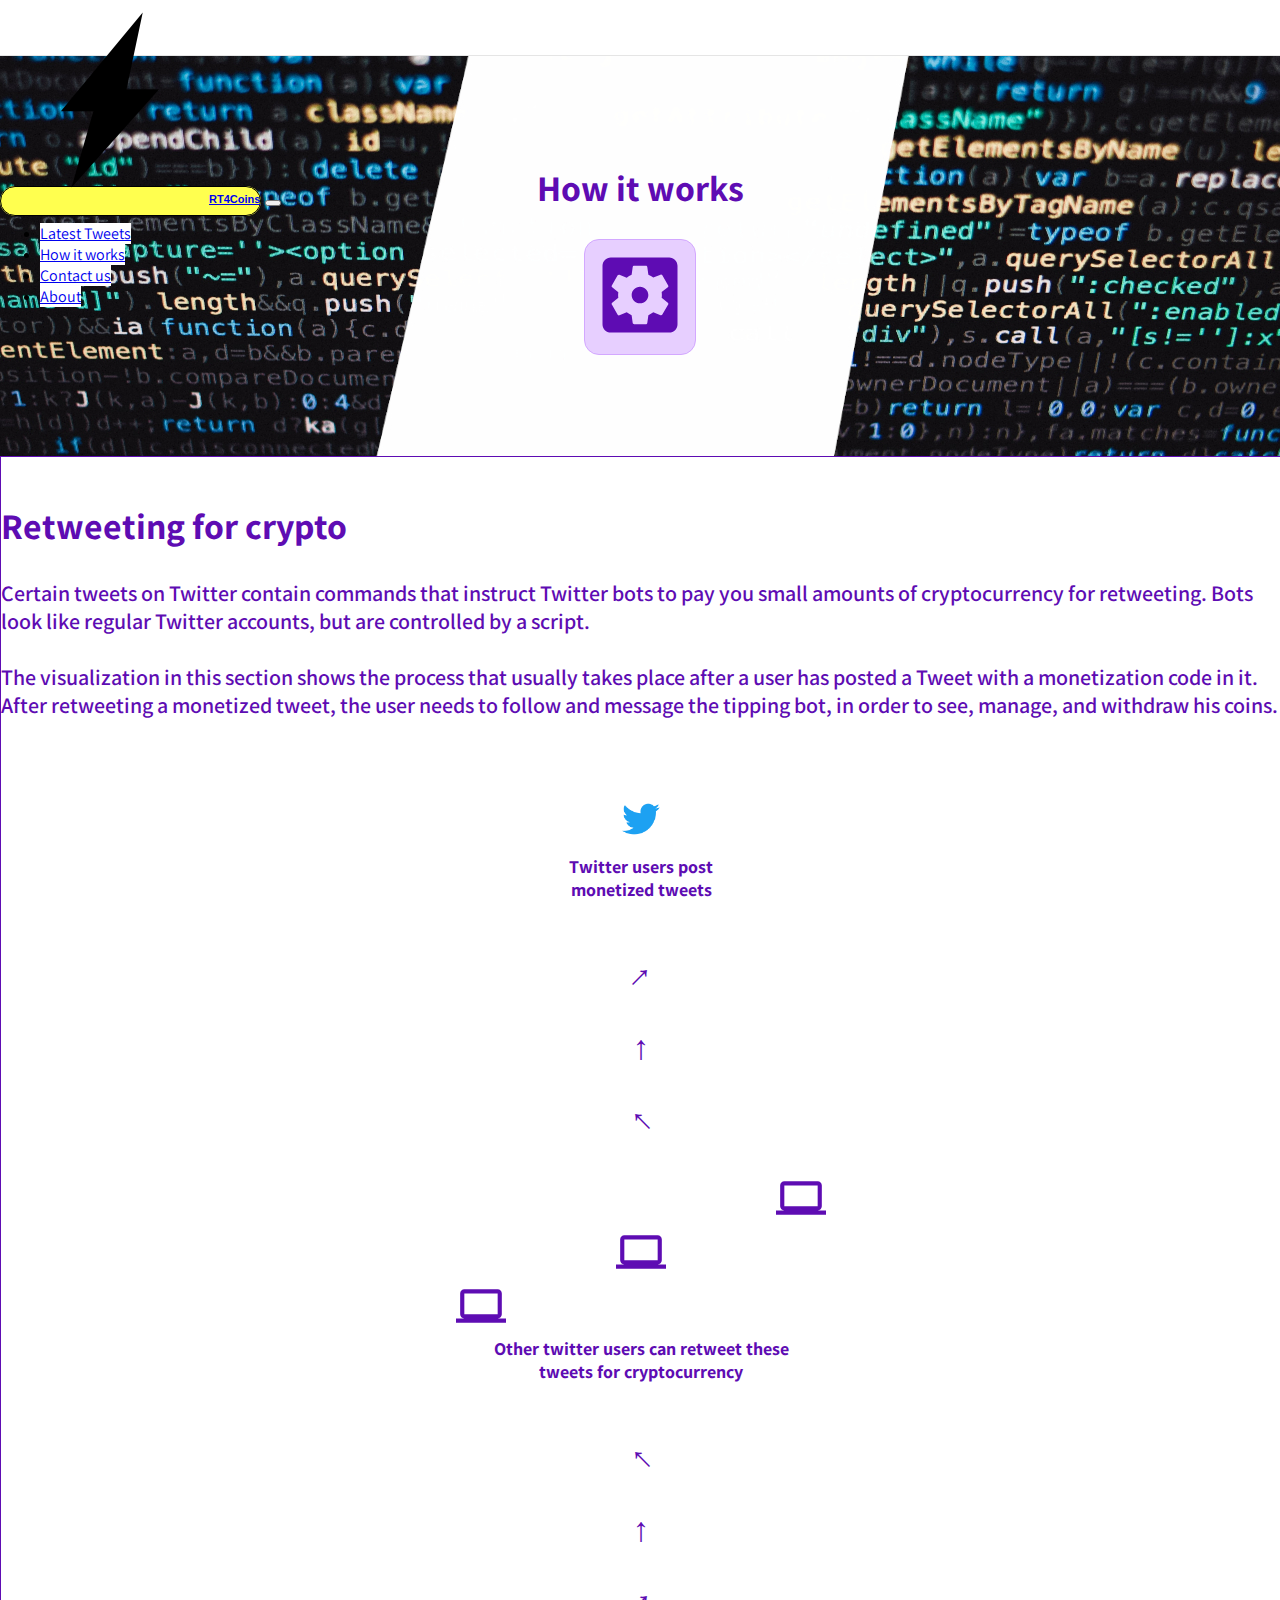
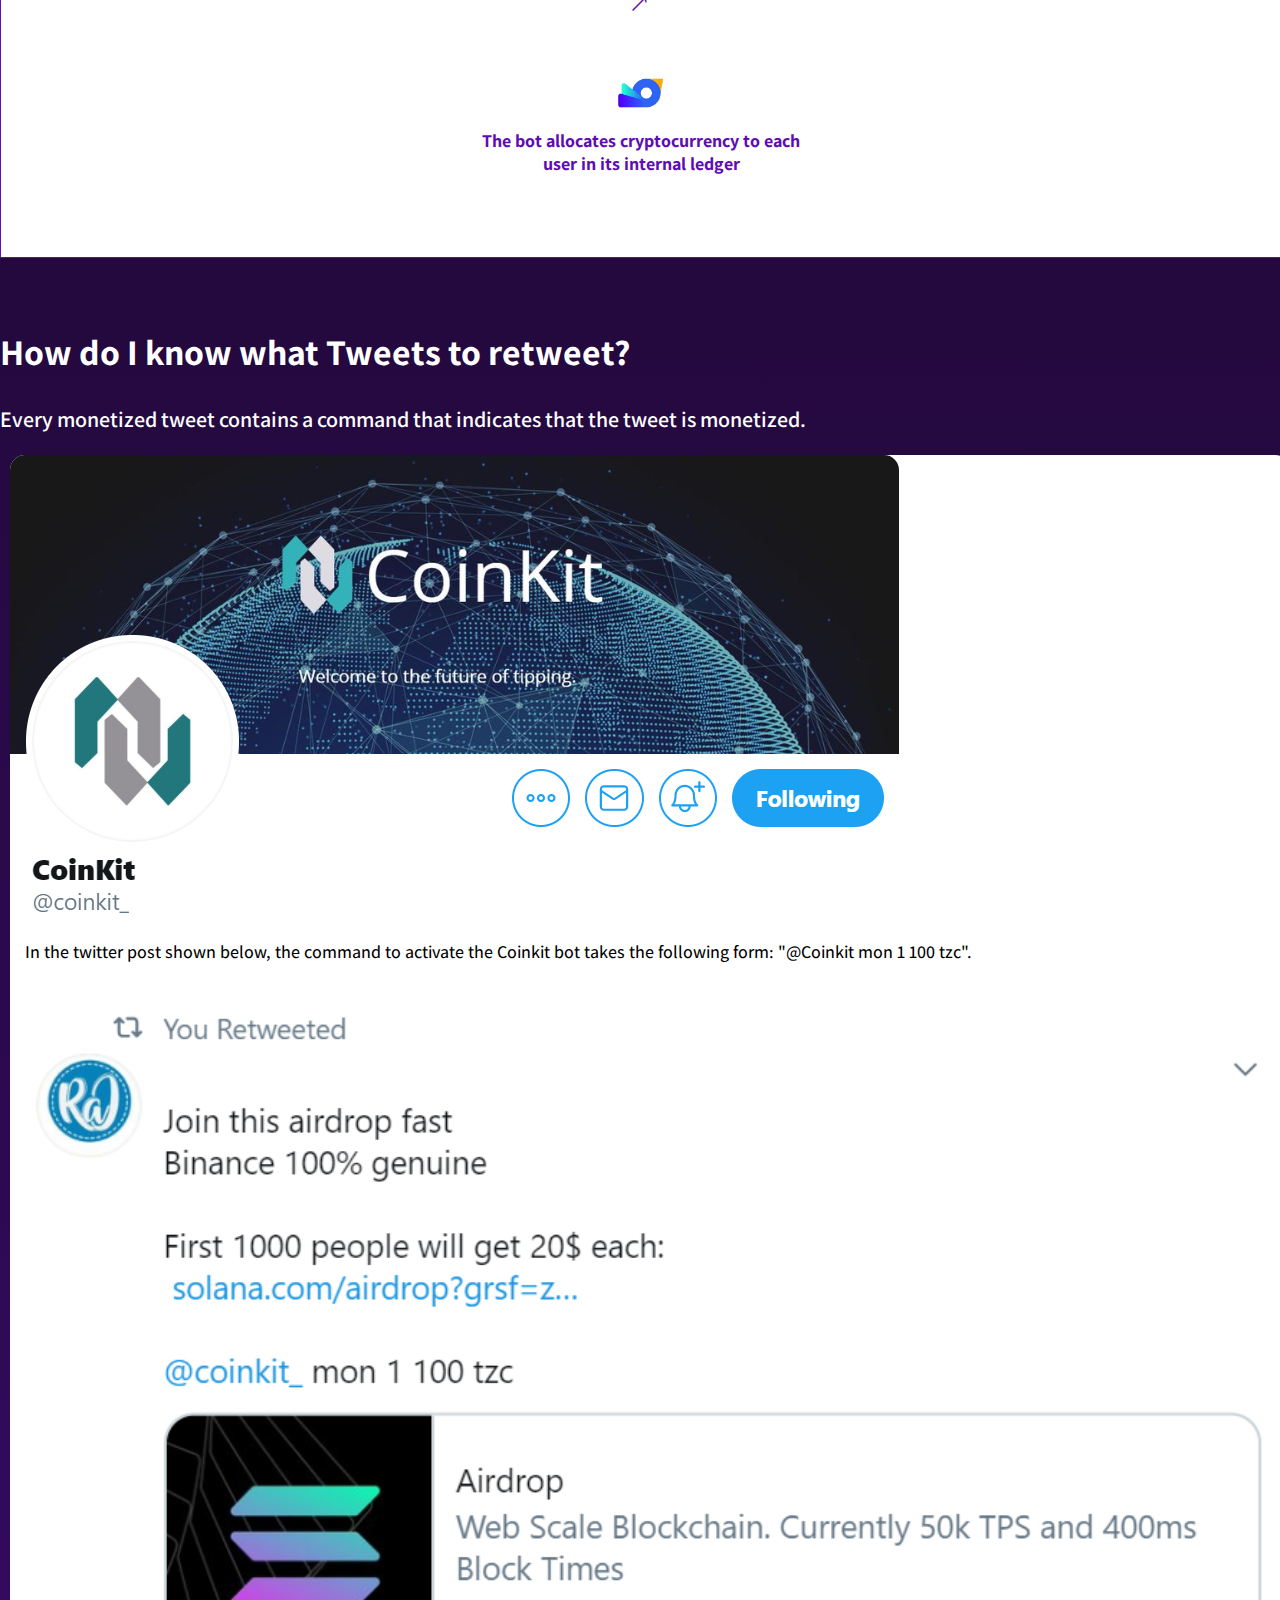
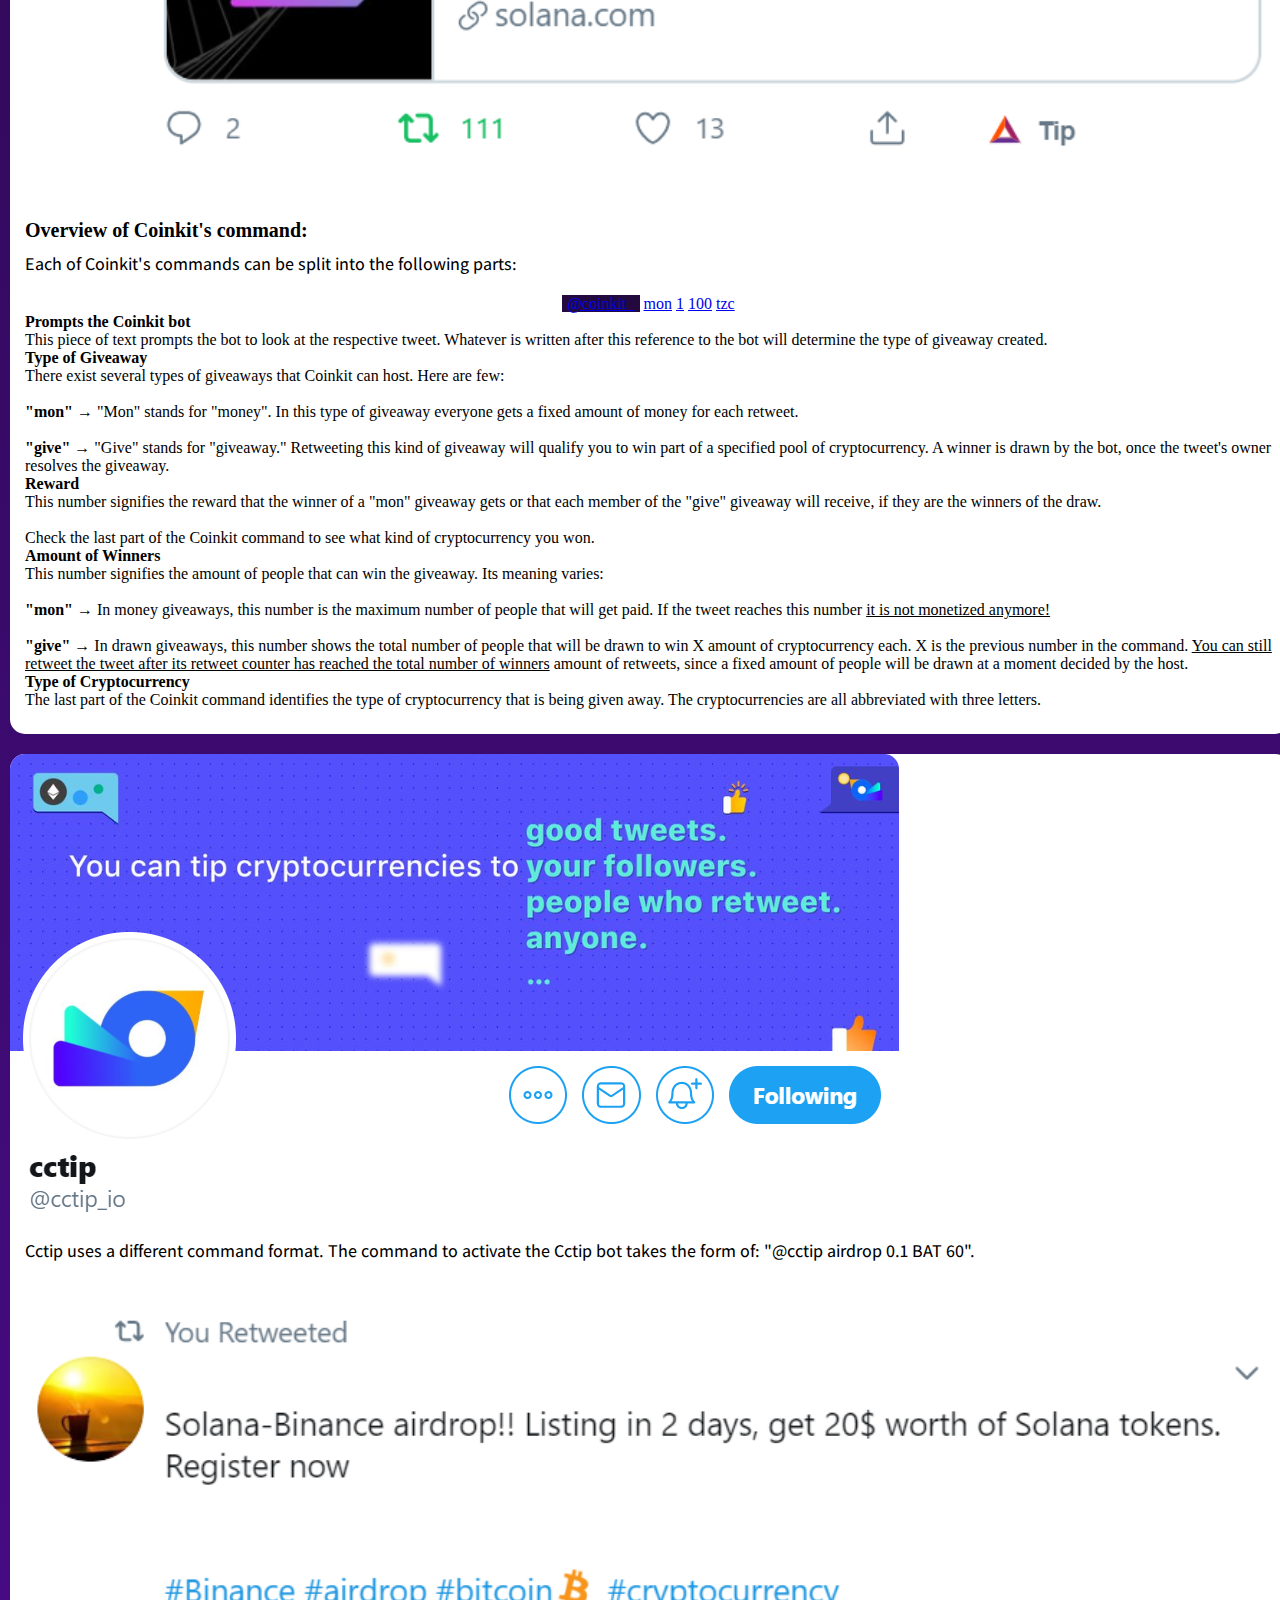
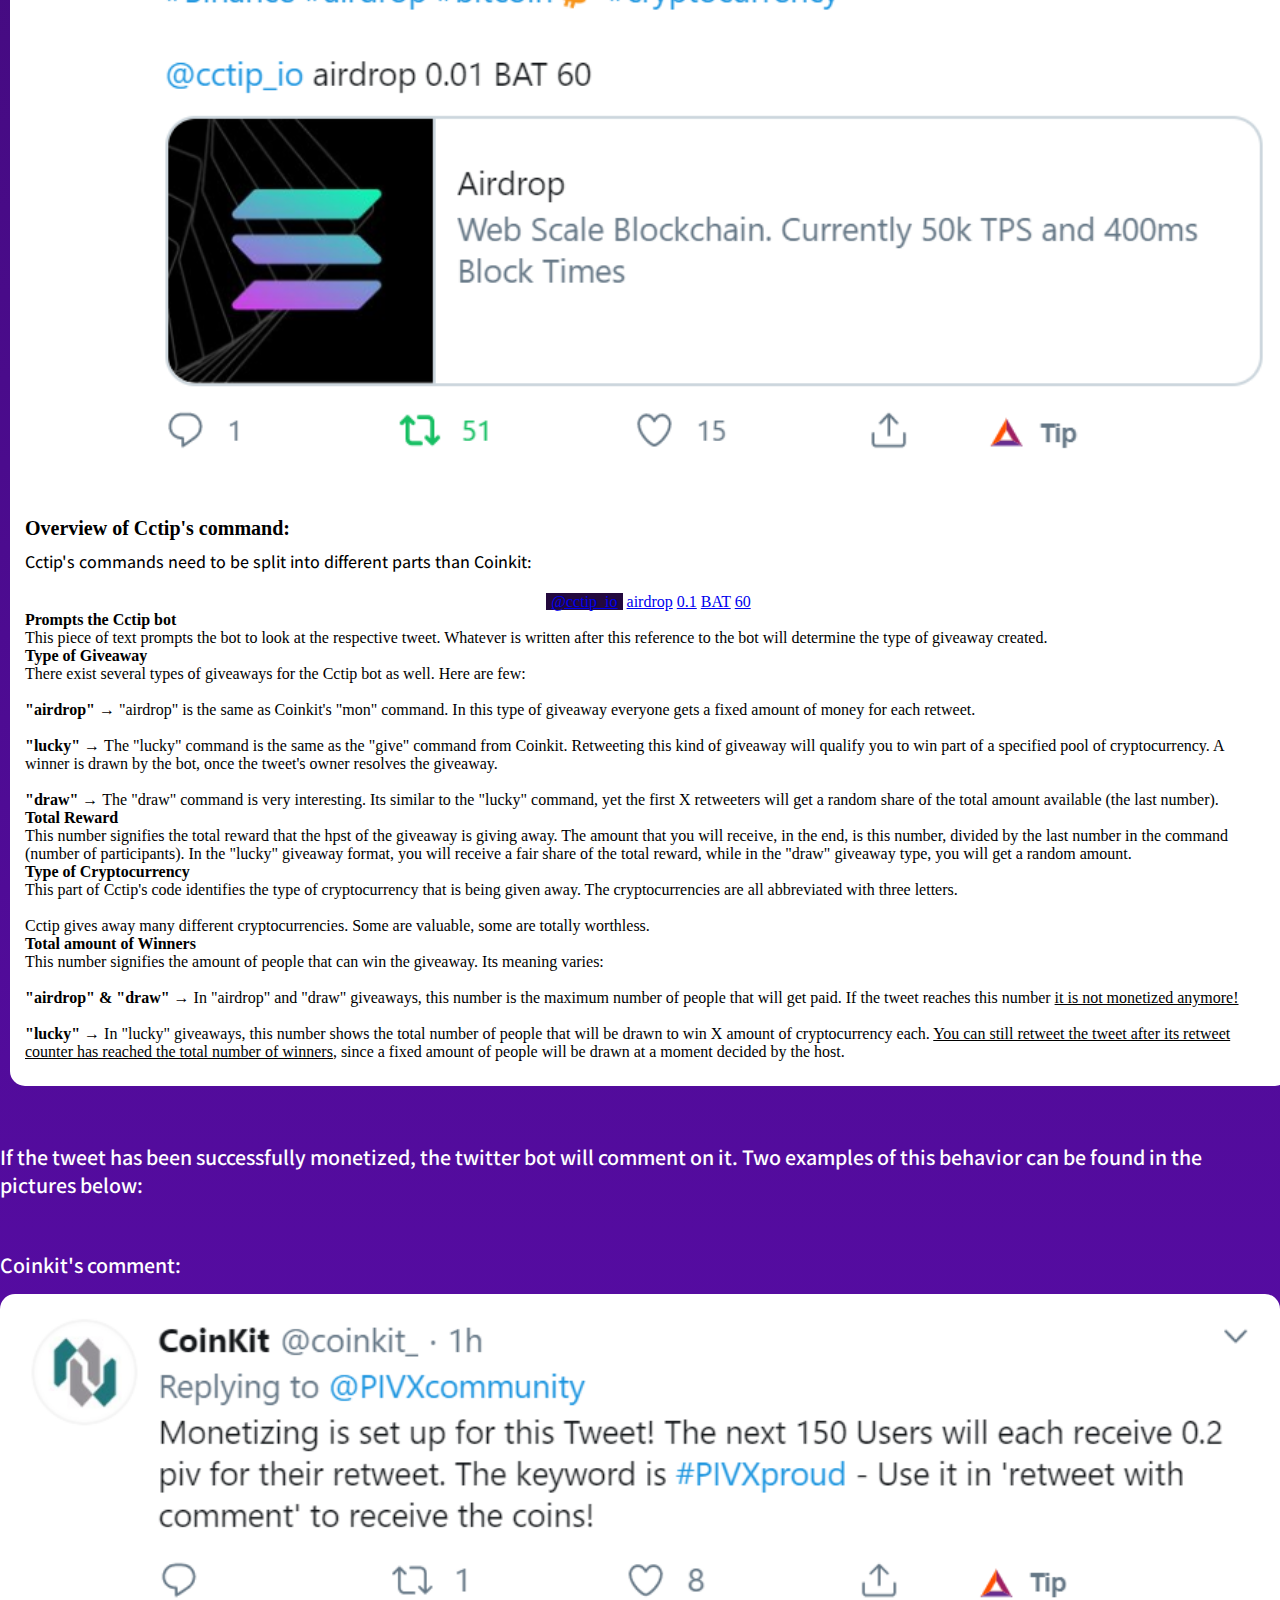
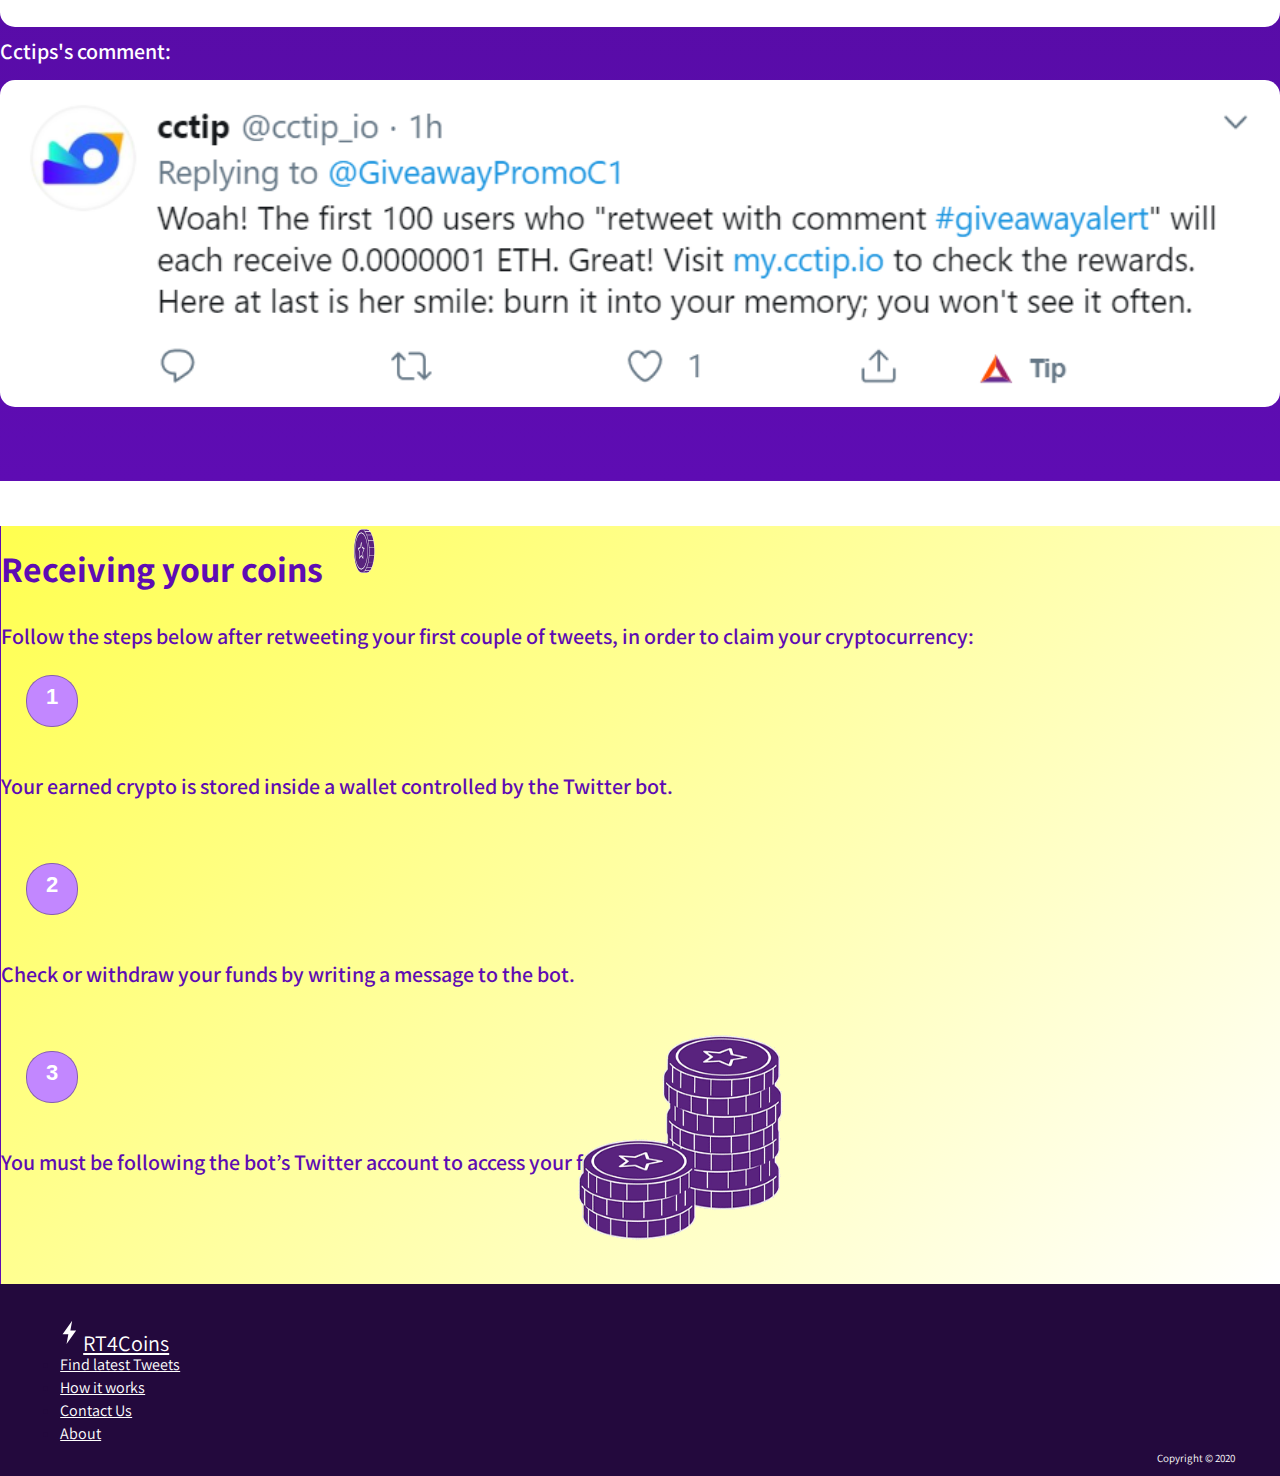
==== commit 247e7aec: "changes to How it works" ====
--- a/How-it-works.html
+++ b/How-it-works.html
@@ -195,7 +195,7 @@
                 <div class="row justify-content-center botCodesRow">
                     <div class="col-12 col-sm-10 col-lg-5 card formulaContainer">
                         <img src="Images/Coinkit twitter.PNG" class="card-img-top formulaImage" alt="Twitter profile of coinkit_">
-                        <p class="RT4-paragraphs formulaText">In the twitter post show below, the command to activate the Coinkit bot takes the following form: "@Coinkit mon 1 100 tzc".</p>
+                        <p class="RT4-paragraphs formulaText">In the twitter post shown below, the command to activate the Coinkit bot takes the following form: "@Coinkit mon 1 100 tzc".</p>
                         
                         <div class="row justify-content-center">
                             <div class="col-12 col-sm-10 formulaExamplePicture">
@@ -217,7 +217,7 @@
                             </div>
                             <div class="col-8">
                                 <div class="tab-content" id="nav-tabContent">
-                                    <div class="tab-pane fade show active" id="list-coinkit" role="tabpanel" aria-labelledby="list-coinkit-list"><strong>Prompts the Coinkit bot</strong><br> This pience of text prompts the bot to look at the respective tweet. Whatever is written after this reference to the bot will determine the type of giveaway created.</div>
+                                    <div class="tab-pane fade show active" id="list-coinkit" role="tabpanel" aria-labelledby="list-coinkit-list"><strong>Prompts the Coinkit bot</strong><br> This piece of text prompts the bot to look at the respective tweet. Whatever is written after this reference to the bot will determine the type of giveaway created.</div>
                                     <div class="tab-pane fade" id="list-coinkit-type" role="tabpanel" aria-labelledby="list-type-list"><strong>Type of Giveaway</strong><br>There exist several types of giveaways that Coinkit can host. Here are few:<br><br><strong>"mon" &rarr;</strong>&nbsp;"Mon" stands for "money". In this type of giveaway everyone gets a fixed amount of money for each retweet.<br><br><strong>"give" &rarr;</strong>&nbsp;"Give" stands for "giveaway." Retweeting this kind of giveaway will qualify you to win part of a specified pool of cryptocurrency. A winner is drawn by the bot, once the tweet's owner resolves the giveaway. </div>
                                     <div class="tab-pane fade" id="list-coinkit-reward" role="tabpanel" aria-labelledby="list-reward-list"><strong>Reward</strong><br>This number signifies the reward that the winner of a "mon" giveaway gets or that each member of the "give" giveaway will receive, if they are the winners of the draw.<br><br>Check the last part of the Coinkit command to see what kind of cryptocurrency you won.</div>
                                     <div class="tab-pane fade" id="list-coinkit-total" role="tabpanel" aria-labelledby="list-total-list"><strong>Amount of Winners</strong><br>This number signifies the amount of people that can win the giveaway. Its meaning varies:<br><br><strong>"mon" &rarr;</strong>&nbsp;In money giveaways, this number is the maximum number of people that will get paid. If the tweet reaches this number <u>it is not monetized anymore!</u><br><br><strong>"give" &rarr;</strong>&nbsp;In drawn giveaways, this number shows the total number of people that will be drawn to win X amount of cryptocurrency each. X is the previous number in the command. <u>You can still retweet the tweet after its retweet counter has reached the total number of winners</u> amount of retweets, since a fixed amount of people will be drawn at a moment decided by the host.</div>
@@ -252,7 +252,7 @@
                             </div>
                             <div class="col-8">
                                 <div class="tab-content" id="nav-tabContent">
-                                    <div class="tab-pane fade show active" id="list-cctip" role="tabpanel" aria-labelledby="list-cctip-list"><strong>Prompts the Cctip bot</strong><br> This pience of text prompts the bot to look at the respective tweet. Whatever is written after this reference to the bot will determine the type of giveaway created.</div>
+                                    <div class="tab-pane fade show active" id="list-cctip" role="tabpanel" aria-labelledby="list-cctip-list"><strong>Prompts the Cctip bot</strong><br> This piece of text prompts the bot to look at the respective tweet. Whatever is written after this reference to the bot will determine the type of giveaway created.</div>
                                     <div class="tab-pane fade" id="list-cctip-type" role="tabpanel" aria-labelledby="list-type-list"><strong>Type of Giveaway</strong><br>There exist several types of giveaways for the Cctip bot as well. Here are few:<br><br><strong>"airdrop" &rarr;</strong>&nbsp;"airdrop" is the same as Coinkit's "mon" command. In this type of giveaway everyone gets a fixed amount of money for each retweet.<br><br><strong>"lucky" &rarr;</strong>&nbsp;The "lucky" command is the same as the "give" command from Coinkit. Retweeting this kind of giveaway will qualify you to win part of a specified pool of cryptocurrency. A winner is drawn by the bot, once the tweet's owner resolves the giveaway.<br><br><strong>"draw" &rarr;</strong>&nbsp;The "draw" command is very interesting. Its similar to the "lucky" command, yet the first X retweeters will get a random share of the total amount available (the last number).</div>
                                     <div class="tab-pane fade" id="list-cctip-reward" role="tabpanel" aria-labelledby="list-reward-list"><strong>Total Reward</strong><br>This number signifies the total reward that the hpst of the giveaway is giving away. The amount that you will receive, in the end, is this number, divided by the last number in the command (number of participants). In the "lucky" giveaway format, you will receive a fair share of the total reward, while in the "draw" giveaway type, you will get a random amount.</div>
                                     <div class="tab-pane fade" id="list-cctip-cryptocurrency" role="tabpanel" aria-labelledby="list-cryptocurrency-list"><strong>Type of Cryptocurrency</strong><br>This part of Cctip's code identifies the type of cryptocurrency that is being given away. The cryptocurrencies are all abbreviated with three letters. <br><br>Cctip gives away many different cryptocurrencies. Some are valuable, some are totally worthless.</div>
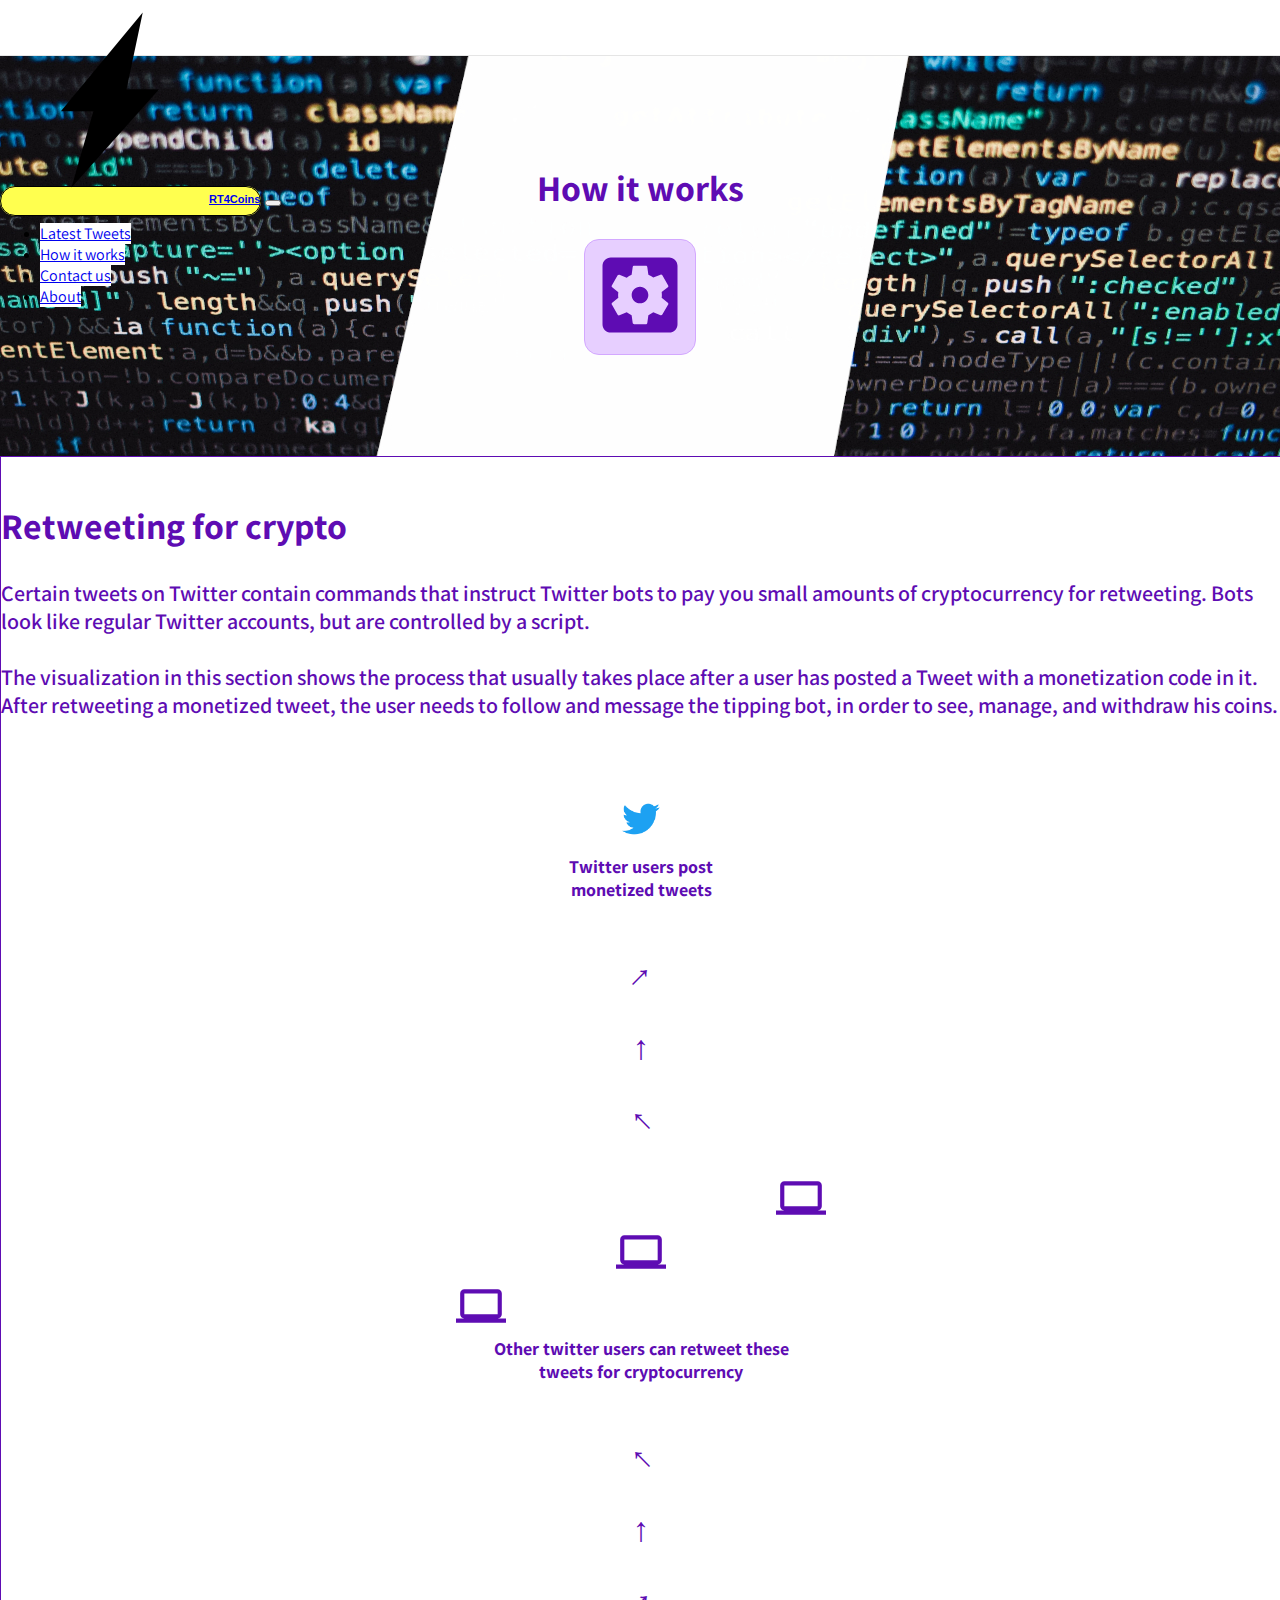
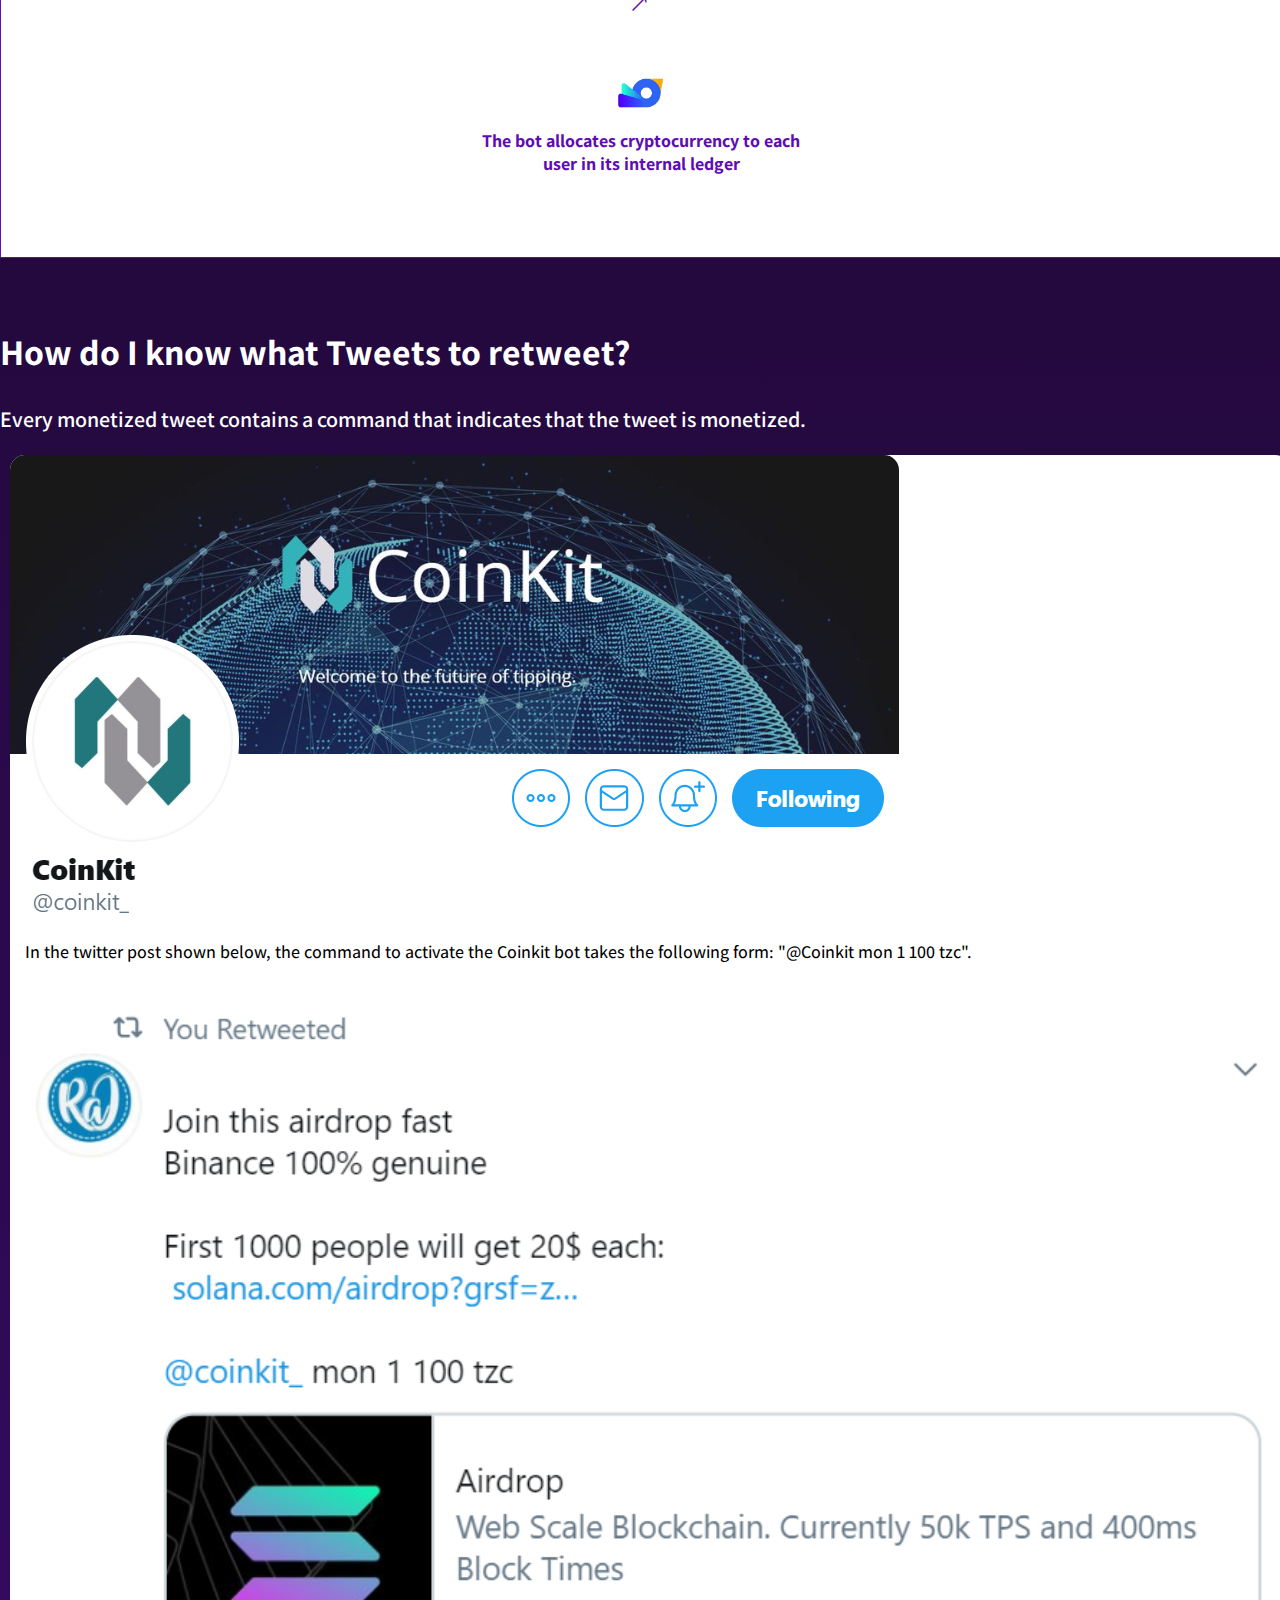
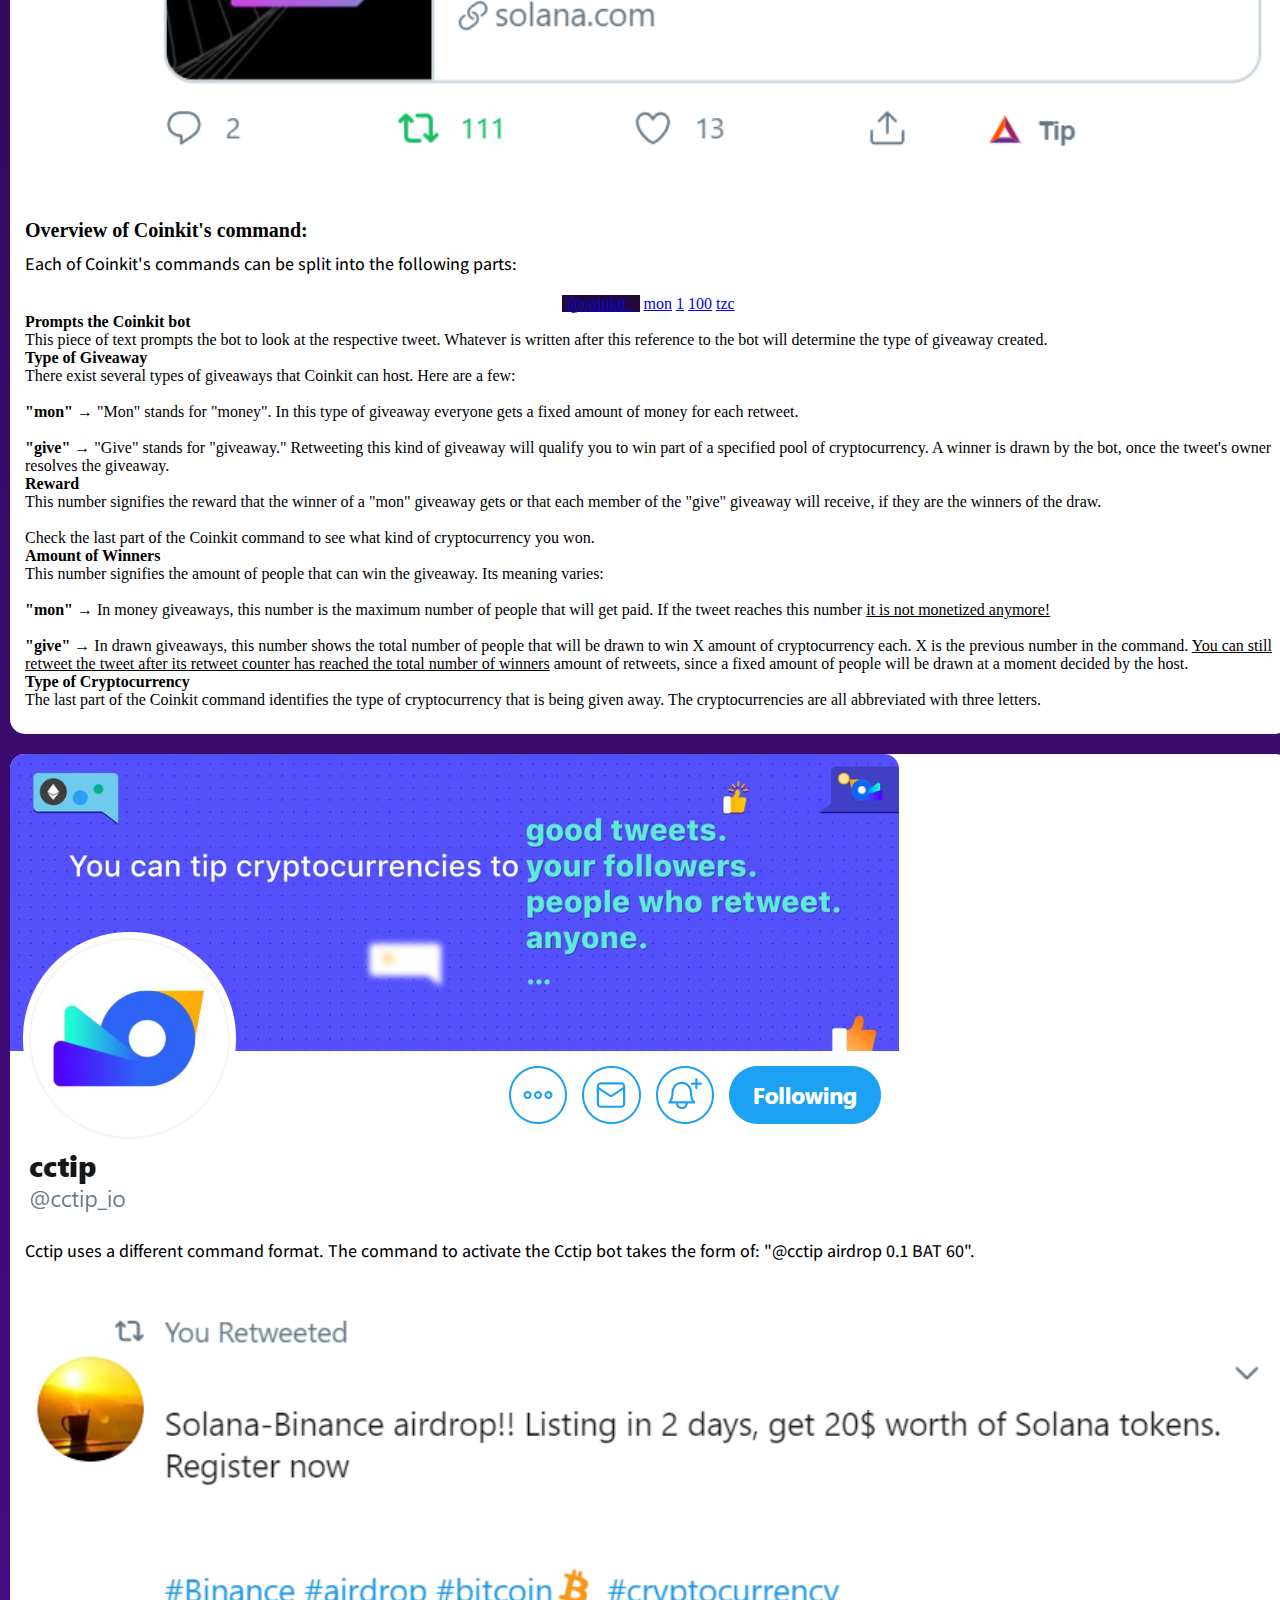
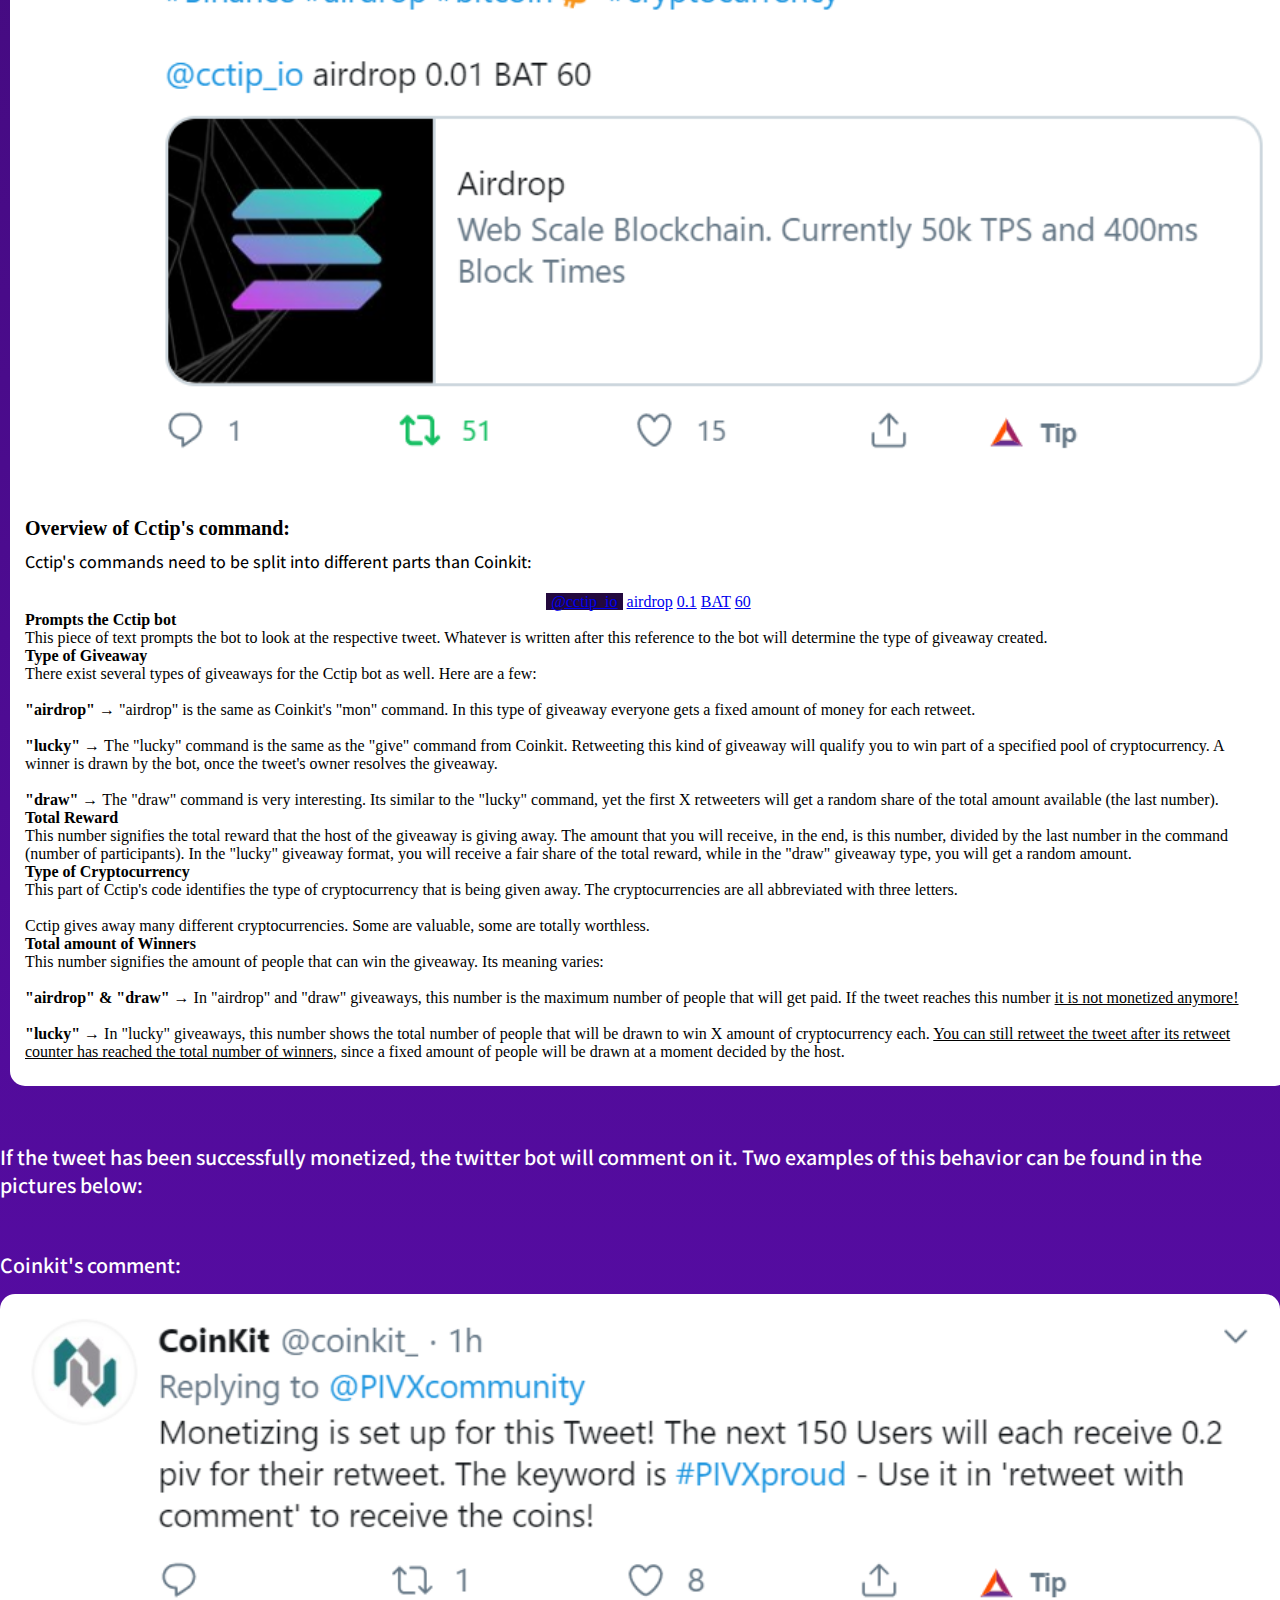
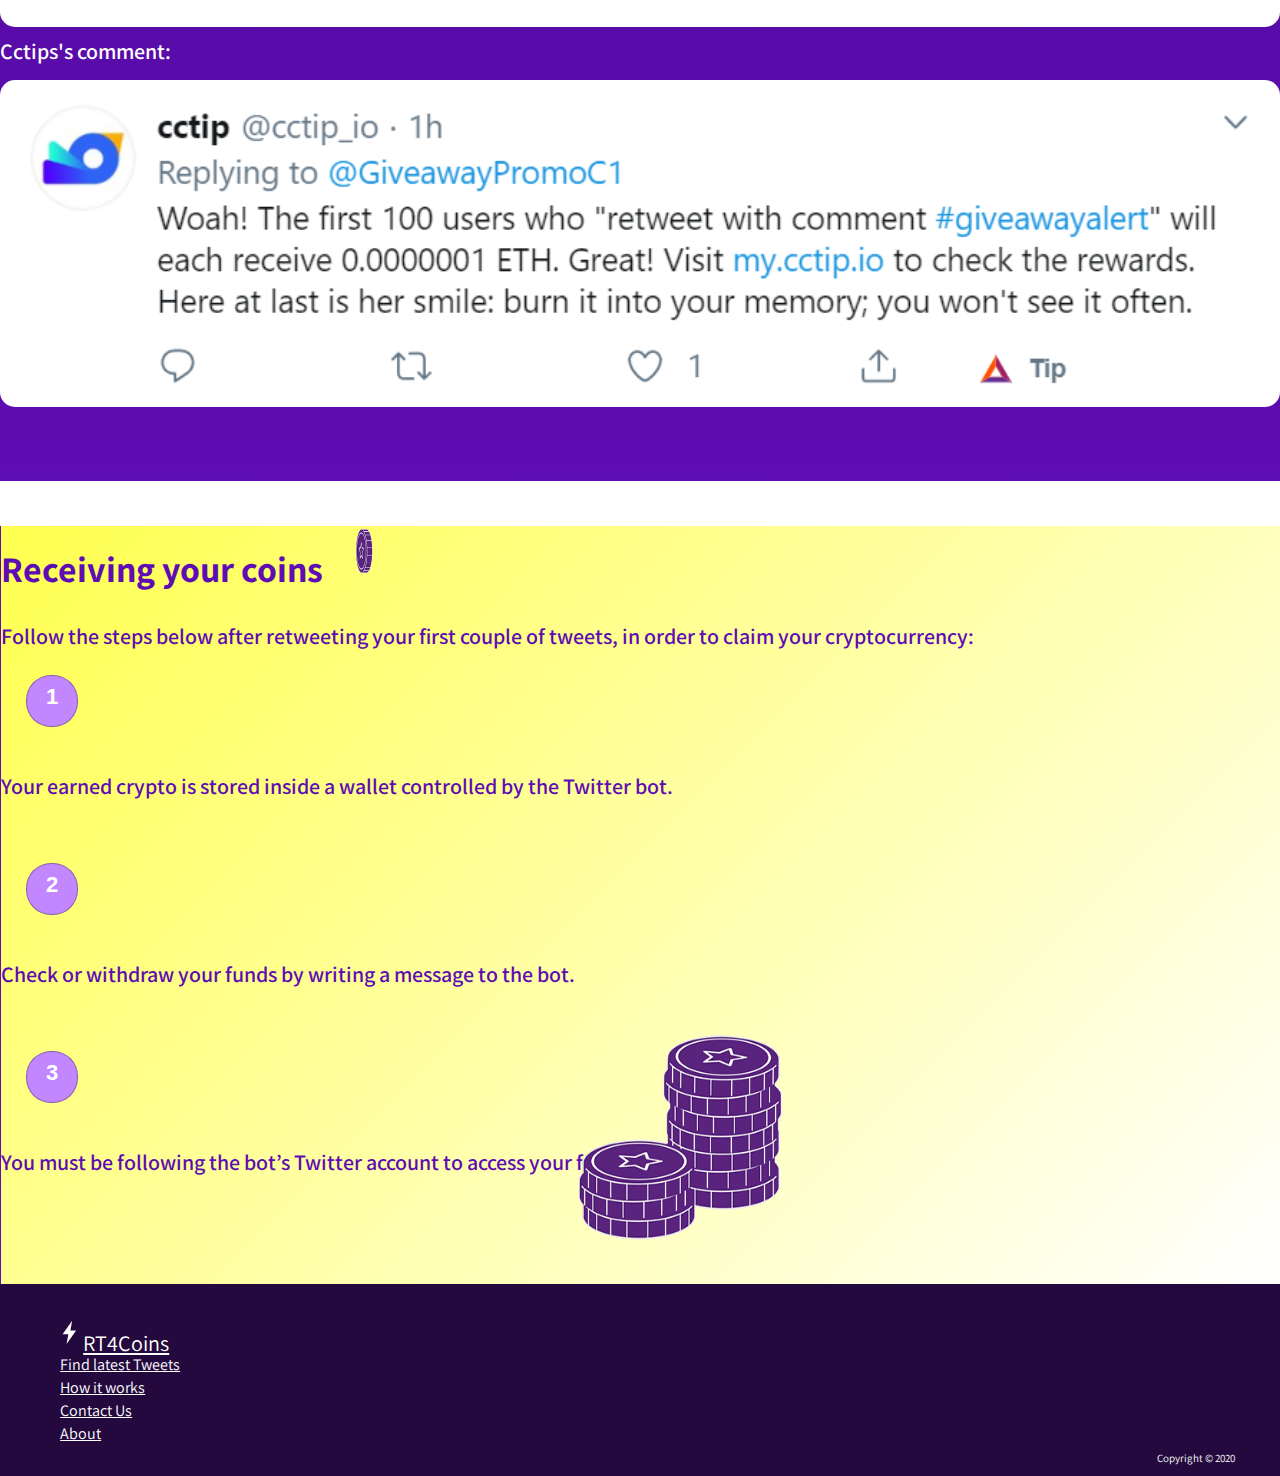
==== commit 7a0091df: "Updated homepage with user profiles" ====
--- a/How-it-works.html
+++ b/How-it-works.html
@@ -218,7 +218,7 @@
                             <div class="col-8">
                                 <div class="tab-content" id="nav-tabContent">
                                     <div class="tab-pane fade show active" id="list-coinkit" role="tabpanel" aria-labelledby="list-coinkit-list"><strong>Prompts the Coinkit bot</strong><br> This piece of text prompts the bot to look at the respective tweet. Whatever is written after this reference to the bot will determine the type of giveaway created.</div>
-                                    <div class="tab-pane fade" id="list-coinkit-type" role="tabpanel" aria-labelledby="list-type-list"><strong>Type of Giveaway</strong><br>There exist several types of giveaways that Coinkit can host. Here are few:<br><br><strong>"mon" &rarr;</strong>&nbsp;"Mon" stands for "money". In this type of giveaway everyone gets a fixed amount of money for each retweet.<br><br><strong>"give" &rarr;</strong>&nbsp;"Give" stands for "giveaway." Retweeting this kind of giveaway will qualify you to win part of a specified pool of cryptocurrency. A winner is drawn by the bot, once the tweet's owner resolves the giveaway. </div>
+                                    <div class="tab-pane fade" id="list-coinkit-type" role="tabpanel" aria-labelledby="list-type-list"><strong>Type of Giveaway</strong><br>There exist several types of giveaways that Coinkit can host. Here are a few:<br><br><strong>"mon" &rarr;</strong>&nbsp;"Mon" stands for "money". In this type of giveaway everyone gets a fixed amount of money for each retweet.<br><br><strong>"give" &rarr;</strong>&nbsp;"Give" stands for "giveaway." Retweeting this kind of giveaway will qualify you to win part of a specified pool of cryptocurrency. A winner is drawn by the bot, once the tweet's owner resolves the giveaway. </div>
                                     <div class="tab-pane fade" id="list-coinkit-reward" role="tabpanel" aria-labelledby="list-reward-list"><strong>Reward</strong><br>This number signifies the reward that the winner of a "mon" giveaway gets or that each member of the "give" giveaway will receive, if they are the winners of the draw.<br><br>Check the last part of the Coinkit command to see what kind of cryptocurrency you won.</div>
                                     <div class="tab-pane fade" id="list-coinkit-total" role="tabpanel" aria-labelledby="list-total-list"><strong>Amount of Winners</strong><br>This number signifies the amount of people that can win the giveaway. Its meaning varies:<br><br><strong>"mon" &rarr;</strong>&nbsp;In money giveaways, this number is the maximum number of people that will get paid. If the tweet reaches this number <u>it is not monetized anymore!</u><br><br><strong>"give" &rarr;</strong>&nbsp;In drawn giveaways, this number shows the total number of people that will be drawn to win X amount of cryptocurrency each. X is the previous number in the command. <u>You can still retweet the tweet after its retweet counter has reached the total number of winners</u> amount of retweets, since a fixed amount of people will be drawn at a moment decided by the host.</div>
                                     <div class="tab-pane fade" id="list-coinkit-cryptocurrency" role="tabpanel" aria-labelledby="list-cryptocurrency-list"><strong>Type of Cryptocurrency</strong><br>The last part of the Coinkit command identifies the type of cryptocurrency that is being given away. The cryptocurrencies are all abbreviated with three letters.</div>
@@ -253,8 +253,8 @@
                             <div class="col-8">
                                 <div class="tab-content" id="nav-tabContent">
                                     <div class="tab-pane fade show active" id="list-cctip" role="tabpanel" aria-labelledby="list-cctip-list"><strong>Prompts the Cctip bot</strong><br> This piece of text prompts the bot to look at the respective tweet. Whatever is written after this reference to the bot will determine the type of giveaway created.</div>
-                                    <div class="tab-pane fade" id="list-cctip-type" role="tabpanel" aria-labelledby="list-type-list"><strong>Type of Giveaway</strong><br>There exist several types of giveaways for the Cctip bot as well. Here are few:<br><br><strong>"airdrop" &rarr;</strong>&nbsp;"airdrop" is the same as Coinkit's "mon" command. In this type of giveaway everyone gets a fixed amount of money for each retweet.<br><br><strong>"lucky" &rarr;</strong>&nbsp;The "lucky" command is the same as the "give" command from Coinkit. Retweeting this kind of giveaway will qualify you to win part of a specified pool of cryptocurrency. A winner is drawn by the bot, once the tweet's owner resolves the giveaway.<br><br><strong>"draw" &rarr;</strong>&nbsp;The "draw" command is very interesting. Its similar to the "lucky" command, yet the first X retweeters will get a random share of the total amount available (the last number).</div>
-                                    <div class="tab-pane fade" id="list-cctip-reward" role="tabpanel" aria-labelledby="list-reward-list"><strong>Total Reward</strong><br>This number signifies the total reward that the hpst of the giveaway is giving away. The amount that you will receive, in the end, is this number, divided by the last number in the command (number of participants). In the "lucky" giveaway format, you will receive a fair share of the total reward, while in the "draw" giveaway type, you will get a random amount.</div>
+                                    <div class="tab-pane fade" id="list-cctip-type" role="tabpanel" aria-labelledby="list-type-list"><strong>Type of Giveaway</strong><br>There exist several types of giveaways for the Cctip bot as well. Here are a few:<br><br><strong>"airdrop" &rarr;</strong>&nbsp;"airdrop" is the same as Coinkit's "mon" command. In this type of giveaway everyone gets a fixed amount of money for each retweet.<br><br><strong>"lucky" &rarr;</strong>&nbsp;The "lucky" command is the same as the "give" command from Coinkit. Retweeting this kind of giveaway will qualify you to win part of a specified pool of cryptocurrency. A winner is drawn by the bot, once the tweet's owner resolves the giveaway.<br><br><strong>"draw" &rarr;</strong>&nbsp;The "draw" command is very interesting. Its similar to the "lucky" command, yet the first X retweeters will get a random share of the total amount available (the last number).</div>
+                                    <div class="tab-pane fade" id="list-cctip-reward" role="tabpanel" aria-labelledby="list-reward-list"><strong>Total Reward</strong><br>This number signifies the total reward that the host of the giveaway is giving away. The amount that you will receive, in the end, is this number, divided by the last number in the command (number of participants). In the "lucky" giveaway format, you will receive a fair share of the total reward, while in the "draw" giveaway type, you will get a random amount.</div>
                                     <div class="tab-pane fade" id="list-cctip-cryptocurrency" role="tabpanel" aria-labelledby="list-cryptocurrency-list"><strong>Type of Cryptocurrency</strong><br>This part of Cctip's code identifies the type of cryptocurrency that is being given away. The cryptocurrencies are all abbreviated with three letters. <br><br>Cctip gives away many different cryptocurrencies. Some are valuable, some are totally worthless.</div>
                                     <div class="tab-pane fade" id="list-cctip-total" role="tabpanel" aria-labelledby="list-total-list"><strong>Total amount of Winners</strong><br>This number signifies the amount of people that can win the giveaway. Its meaning varies:<br><br><strong>"airdrop" & "draw" &rarr;</strong>&nbsp;In "airdrop" and "draw" giveaways, this number is the maximum number of people that will get paid. If the tweet reaches this number <u>it is not monetized anymore!</u><br><br><strong>"lucky" &rarr;</strong>&nbsp;In "lucky" giveaways, this number shows the total number of people that will be drawn to win X amount of cryptocurrency each. <u>You can still retweet the tweet after its retweet counter has reached the total number of winners</u>, since a fixed amount of people will be drawn at a moment decided by the host.</div>
                                  </div>
--- a/style.css
+++ b/style.css
@@ -380,6 +380,39 @@
     color: #acacac;
 }
 
+
+/* Homepage showing the Most popular Users */
+
+#RT4-Users {
+    background-color: white;
+    width: auto;
+    max-width: 100%;
+    height: auto;
+    border: 0px;
+    margin: 0px;
+    padding: 2% 5% 5% 5%;
+}
+
+#usersTitleComponents {
+    background-color: #ffffff;
+    height: auto;
+    width: 100%;
+    align-items: center;
+    padding: 5px;
+    margin-top: 20px;
+    border-radius: 10px;
+}
+
+#usersTwitterLogo {
+    height: 50px;
+    width: 50px;
+    margin-left: 15px;
+    margin-bottom: 3px;
+    overflow: hidden;
+}
+
+
+
 /* ------------- How it works page IDs -----------*/
 
 /* How it works header image */
@@ -788,6 +821,8 @@
     height: 100px;
     overflow: hidden;
     font-weight: 700;
+    transition-duration: 0.4s;
+    transition-property: box-shadow;
 }
 
 .howToBox:hover {
@@ -913,6 +948,32 @@
     transition-duration: 1.5s;
 }
 
+/* Homepage Twitter Users Section classes */
+
+.twitterCard {
+    padding: 0px 0px 10px 0px;
+    margin: 6px;
+    transition-property: box-shadow;
+    transition-duration: 0.4s;
+}
+
+.twitterCard:hover {
+    box-shadow: 0px 0px 20px #5e0CB3;;
+}
+
+.twitterPictures {
+    width: 100%;
+    margin-bottom: 5px;
+}
+
+.twitterDescription {
+    margin: 10px;
+    font-size: 16px;
+    color: black;
+}
+
+
+
 /* ----------------- How it works page -------------*/
 
 /* How it works page classes */
@@ -1269,6 +1330,11 @@
     
 
     /* Classes */
+
+    .twitterCard {
+        height: 260px;
+    }
+
     .textHeaderSpacing {
         padding:0px;
     }
@@ -1346,6 +1412,8 @@
         background: url(Images/Coinkit\ about\ Background\ 600-1200px.png) no-repeat center;
         background-size: auto;
     }
+
+ 
 }
 
 @media(min-width:767.99px){
@@ -1531,6 +1599,10 @@
         margin: 25px 0px 25px 25px;
     }
 
+    .twitterCard {
+        height: 280;
+    }
+
 }
 
 @media(min-width:1100px){ /* Non Bootstrap query */
@@ -1604,6 +1676,10 @@
         margin-left: 0px;
     }
 
+    .twitterCard {
+        height: auto;
+    }
+
 
     /* HTML Tags */
 
